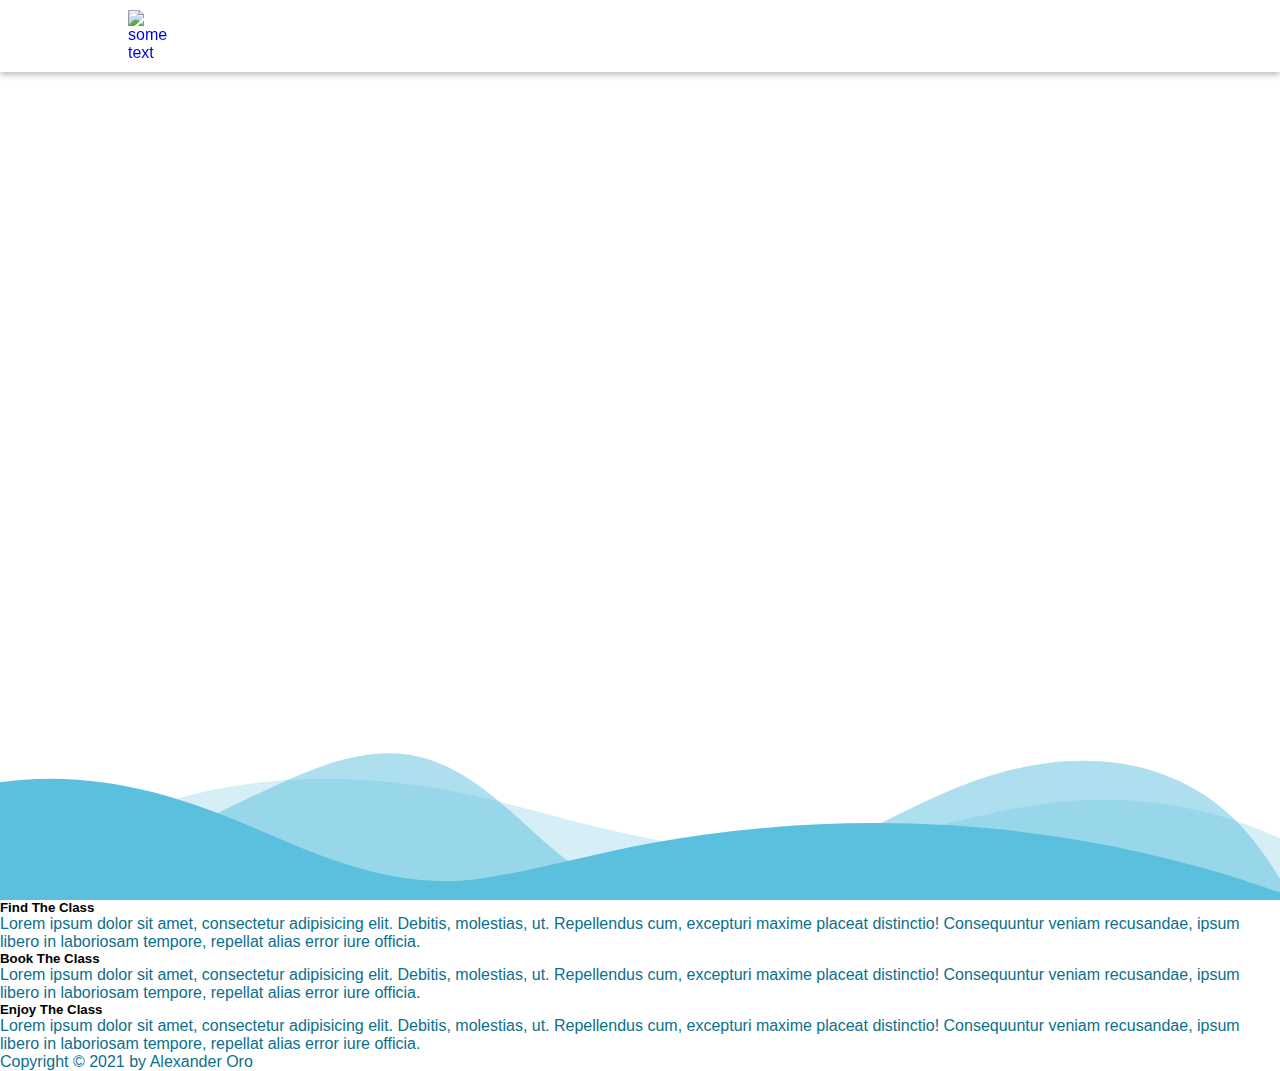
==== index.html @ 50b49fcf "🛳🛥 Checkpoint ./css/style.css:29751456/520 ./js/main.js:29751456/1037 ./index.html:29751456/69" ====
<!DOCTYPE html>
<html lang="en">
<head>
  <meta charset="UTF-8" />
  <meta
  name="viewport"
  content="width=device-width, initial-scale=1.0, maximum-scale=1.0, shrink-to-fit=no"
  />
  <link rel="icon" href="https://cdn.glitch.com/ced8bd0a-62c9-400c-b1f2-3ee2d408aaf1%2Flogo2.png?v=1619639445100" type="image/gif" sizes="16x16">
  <!-- =====BOX ICONS===== -->
  <link href='https://cdn.jsdelivr.net/npm/boxicons@2.0.5/css/boxicons.min.css' rel='stylesheet'>
  
  <script src="https://cdnjs.cloudflare.com/ajax/libs/typed.js/2.0.11/typed.min.js" ></script>
  
  <title>Discite</title>
  
  <!-- fontawesome icons -->
  <link
  rel="stylesheet"
  href="https://use.fontawesome.com/releases/v5.3.1/css/all.css"
  integrity="sha384-mzrmE5qonljUremFsqc01SB46JvROS7bZs3IO2EmfFsd15uHvIt+Y8vEf7N7fWAU"
  crossorigin="anonymous"
  />
  
  <!-- google fonts -->
  <link
  href="https://fonts.googleapis.com/css?family=Montserrat|Roboto&display=swap"
  rel="stylesheet"
  />
  
  <!-- animate on scroll *optional* -->
  <link href="https://unpkg.com/aos@2.3.1/dist/aos.css" rel="stylesheet" />
  
  <!-- bootstrap css -->
  <link
  rel="stylesheet"
  href="https://stackpath.bootstrapcdn.com/bootstrap/4.5.0/css/bootstrap.min.css"
  integrity="sha384-9aIt2nRpC12Uk9gS9baDl411NQApFmC26EwAOH8WgZl5MYYxFfc+NcPb1dKGj7Sk"
  crossorigin="anonymous"
  />
  
  <!-- external css -->
  <link rel="stylesheet" href="css/style.css" />
</head>
<body>
  
  <!--===== HEADER =====-->
  <header class="l-header">
    <nav class="navbar nav bd-grid">
      <div class="logo">
        <a href="#"><IMG SRC="https://cdn.glitch.com/ced8bd0a-62c9-400c-b1f2-3ee2d408aaf1%2Flogo2.png?v=1619639445100" ALT="some text" WIDTH=160 HEIGHT=120></a>
      </div>
      
      <div class="nav__toggle" id="nav-toggle">
        <i class='bx bx-menu'></i>
      </div>
      
      <div class="nav__menu" id="nav-menu">
        <div class="nav__close" id="nav-close">
          <i class='bx bx-x'></i>
        </div>
        
        <ul class="nav__list">
          <li class="nav__item nav-item active"><a href="./index.html" class="nav-link">Home</a></li>
          <li class="nav__item nav-item"><a href="./courses.html" class="nav-link">Courses</a></li>
          <li class="nav__item nav-item user-is-in fn hide"><a id = "profile" href="./profile.html" class="nav-link">Profile</a></li>
          <li id = "register" class="nav__item nav-item user-is-out"><a href="./register.html" class="nav-link">Register</a></li>
          <li id = "login" class="nav__item nav-item user-is-out">  <a href="./login.html" class="nav-link">Log In</a></li>
          <li class="nav__item nav-item user-is-in hide">  <a id = "log-out" href="#" class="nav-link">Log Out</a></li>
        </ul>
      </div>
    </nav>
  </header>

  <main class="l-main">
    <!--===== HOME =====-->
    <section class="home" id="home">
      <div class="home__container bd-grid">
        <div class="home__img">
          <img id= "img-1" src="https://cdn.glitch.com/ced8bd0a-62c9-400c-b1f2-3ee2d408aaf1%2Fimg1.png?v=1619639747641" alt="" data-speed="-2" class="move">
          <img id= "img-2" src="https://cdn.glitch.com/ced8bd0a-62c9-400c-b1f2-3ee2d408aaf1%2Fimg1.png?v=1619639747641" alt="" data-speed="2" class="move">
          <img id= "img-3" src="https://cdn.glitch.com/ced8bd0a-62c9-400c-b1f2-3ee2d408aaf1%2Fimg3.png?v=1619639446842" alt="" data-speed="2" class="move">
          <img id= "img-4" src="https://cdn.glitch.com/ced8bd0a-62c9-400c-b1f2-3ee2d408aaf1%2Fimg4.png?v=1619639447880" alt="" data-speed="-2" class="move">
          <img id= "img-5" src="https://cdn.glitch.com/ced8bd0a-62c9-400c-b1f2-3ee2d408aaf1%2Fimg5.png?v=1619639446354" alt="" data-speed="-2" class="move">
          <img id= "img-6" src="https://cdn.glitch.com/ced8bd0a-62c9-400c-b1f2-3ee2d408aaf1%2Fimg6.png?v=1619639448653" alt="" data-speed="2" class="move">
        </div>
        <div class="banner">
          <div class="blocks"></div>
        </div>
        <div class="home__data">
          <h1 class="home__title">Start Here!</h1>
          <p class="home__description">Learn to code now. <br><span class="typing"></span></p>
  
          <a href="./courses.html" class="home__button">Get Started</a>
        </div>
      </div>
    </section>
  </main>


  <!--  -->
  <div class="custom-shape-divider-bottom-1619631205">
    <svg data-name="Layer 1" xmlns="http://www.w3.org/2000/svg" viewBox="0 0 1200 120" preserveAspectRatio="none">
        <path d="M0,0V46.29c47.79,22.2,103.59,32.17,158,28,70.36-5.37,136.33-33.31,206.8-37.5C438.64,32.43,512.34,53.67,583,72.05c69.27,18,138.3,24.88,209.4,13.08,36.15-6,69.85-17.84,104.45-29.34C989.49,25,1113-14.29,1200,52.47V0Z" opacity=".25" class="shape-fill"></path>
        <path d="M0,0V15.81C13,36.92,27.64,56.86,47.69,72.05,99.41,111.27,165,111,224.58,91.58c31.15-10.15,60.09-26.07,89.67-39.8,40.92-19,84.73-46,130.83-49.67,36.26-2.85,70.9,9.42,98.6,31.56,31.77,25.39,62.32,62,103.63,73,40.44,10.79,81.35-6.69,119.13-24.28s75.16-39,116.92-43.05c59.73-5.85,113.28,22.88,168.9,38.84,30.2,8.66,59,6.17,87.09-7.5,22.43-10.89,48-26.93,60.65-49.24V0Z" opacity=".5" class="shape-fill"></path>
        <path d="M0,0V5.63C149.93,59,314.09,71.32,475.83,42.57c43-7.64,84.23-20.12,127.61-26.46,59-8.63,112.48,12.24,165.56,35.4C827.93,77.22,886,95.24,951.2,90c86.53-7,172.46-45.71,248.8-84.81V0Z" class="shape-fill"></path>
    </svg>
</div>



  <!--  -->
  <main class="container my-5">
    
    <div class="row">
      <div class="col-md-4 my-3">
        <div class="card">
          <div class="card-body">
            <h5 class="card-title">Find The Class</h5>
            <p class="card-text">
              Lorem ipsum dolor sit amet, consectetur adipisicing elit.
              Debitis, molestias, ut. Repellendus cum, excepturi maxime
              placeat distinctio! Consequuntur veniam recusandae, ipsum libero
              in laboriosam tempore, repellat alias error iure officia.
            </p>
          </div>
        </div>
      </div>
      <!-- end 4 cols	 -->
      
      <div class="col-md-4 my-3">
        <div class="card">
          <div class="card-body">
            <h5 class="card-title">Book The Class</h5>
            <p class="card-text">
              Lorem ipsum dolor sit amet, consectetur adipisicing elit.
              Debitis, molestias, ut. Repellendus cum, excepturi maxime
              placeat distinctio! Consequuntur veniam recusandae, ipsum libero
              in laboriosam tempore, repellat alias error iure officia.
            </p>
          </div>
        </div>
      </div>
      <!-- end 4 cols	 -->
      
      <div class="col-md-4 my-3">
        <div class="card">
          <div class="card-body">
            <h5 class="card-title">Enjoy The Class</h5>
            <p class="card-text">
              Lorem ipsum dolor sit amet, consectetur adipisicing elit.
              Debitis, molestias, ut. Repellendus cum, excepturi maxime
              placeat distinctio! Consequuntur veniam recusandae, ipsum libero
              in laboriosam tempore, repellat alias error iure officia.
            </p>
          </div>
        </div>
      </div>
      <!-- end 4 cols	 -->
    </div>
    <!-- end row -->
  </main>
  <!-- end cards -->
  
  <!-- footer -->
  <footer class="footer bg-info">
    <p class="p-3 mb-0 text-center text-white">
      Copyright &copy; 2021 by Alexander Oro
    </p>
  </footer>
  <!-- end footer -->
  
  <!-- jQuery first, then Popper.js, then Bootstrap JS -->
  <script
  src="https://code.jquery.com/jquery-3.5.1.slim.min.js"
  integrity="sha384-DfXdz2htPH0lsSSs5nCTpuj/zy4C+OGpamoFVy38MVBnE+IbbVYUew+OrCXaRkfj"
  crossorigin="anonymous"
  ></script>
  <script
  src="https://cdn.jsdelivr.net/npm/popper.js@1.16.0/dist/umd/popper.min.js"
  integrity="sha384-Q6E9RHvbIyZFJoft+2mJbHaEWldlvI9IOYy5n3zV9zzTtmI3UksdQRVvoxMfooAo"
  crossorigin="anonymous"
  ></script>
  <script
  src="https://stackpath.bootstrapcdn.com/bootstrap/4.5.0/js/bootstrap.min.js"
  integrity="sha384-OgVRvuATP1z7JjHLkuOU7Xw704+h835Lr+6QL9UvYjZE3Ipu6Tp75j7Bh/kR0JKI"
  crossorigin="anonymous"
  ></script>
  
  <!-- AOS -->
  <script src="https://unpkg.com/aos@2.3.1/dist/aos.js"></script>
  
  <!-- AOS initialization -->
  <script>
    AOS.init();
  </script>
  
  <!--===== GSAP =====-->
  <script src="https://cdnjs.cloudflare.com/ajax/libs/gsap/3.5.1/gsap.min.js"></script>
  
  <!--===== MAIN JS =====-->
  <script src="./js/main.js"></script>
  
  <!-- external global js -->
  <script src="./js/script.js"></script>
</body>
</html>
---- css/style.css ----
* {
  margin: 0;
  padding: 0;
  box-sizing: border-box;
  font-family: 'Ubuntu', sans-serif;
}

.hide{
  display: none;
}

/* font-family: 'EB Garamond', serif;
font-family: 'Nanum Gothic Coding', monospace;
font-family: 'Orelega One', cursive;
font-family: 'Original Surfer', cursive;
font-family: 'Roboto', sans-serif;
font-family: 'Ubuntu', sans-serif; */

/*===== GOOGLE FONTS =====*/
@import url("https://fonts.googleapis.com/css2?family=Poppins:wght@400;500;600&display=swap");
@import url('https://fonts.googleapis.com/css?family=Poppins:400,500,600,700,800,900&display=swap');
@import url('https://fonts.googleapis.com/css2?family=EB+Garamond:wght@400;500;700&family=Nanum+Gothic+Coding:wght@400;700&family=Orelega+One&family=Original+Surfer&family=Roboto:wght@400;500;700;900&family=Ubuntu:wght@400;500;700&display=swap');





/*===== VARIABLES CSS =====*/
:root{
  --header-height: 3rem;
  
  /*===== Colors =====*/
  --first-color-light: #a9d7e6;
  --first-color: #5bc0de;
  --first-color-dark: #3da3c2;
  --first-color-darken: #2786a3;
  --white-color: #ffffff;
  
  /*===== Font and typography =====*/
  --body-font: 'Poppins', sans-serif;
  --big-font-size: 2.5rem;
  --normal-font-size: .938rem;
  
  /*===== z index =====*/
  --z-fixed: 100;
}

@media screen and (min-width: 768px){
  :root{
    --big-font-size: 5rem;
    --normal-font-size: 1rem;
  }
}

/*===== BASE =====*/
*,::before,::after{
  box-sizing: border-box;
}

body{
  margin: var(--header-height) 0 0 0;
  padding: 0;
  font-family: var(--body-font);
  font-size: var(--normal-font-size);
  font-weight: 500;
}

.nav__list #register a{
  color: #fff;
  background: linear-gradient(to bottom, var(--first-color), var(--first-color-darken));
  padding: 10px 40px 10px 40px;
  border-radius: 30px;
  box-shadow: 0 3px 6px 0 rgba(0,0,0,0.16);
}

.nav__list #login a{
  color: var(--first-color-dark);
}

.nav__list .active a{
  color: var(--first-color);
}

.nav__list a{
  color: rgb(53, 62, 70);
  font-weight: 400;
}

.nav__list .active:hover, .nav__list a:hover{
  color: var(--first-color-dark);
}


.home__data h1{
  position: relative;
  left: -8px;
  font-weight: 600;
}

/* register & login CSS */

#reg_div,
#login_div,
#prof_div{
  margin: 0;
  padding: 42px 0;
}

#prof_main{
  padding: 20px 15px;
}


#reg_main,
#login_main,
#prof_main{
  box-shadow: 0 3px 6px 0 rgba(0,0,.5,0.25);
}



#reg_button{
}

h1,p,ul{
  margin: 0;
  color: #0c6f8d;
}
/*  */
.custom-shape-divider-bottom-1619631205 {
  position: absolute;
  bottom: 0;
  left: 0;
  width: 100%;
  overflow: hidden;
  line-height: 0;
  transform: rotate(180deg);
}

.custom-shape-divider-bottom-1619631205 svg {
  position: relative;
  display: block;
  width: calc(124% + 1.3px);
  height: 160px;
}

.custom-shape-divider-bottom-1619631205 .shape-fill {
  fill: #5BC0DE;
}


/*  */

/*  */
ul{
  padding: 0;
  list-style: none;
}

a{
  text-decoration: none;
}

img{
  max-width: 50%;
  height: auto;
}

/*===== LAYOUT =====*/
.bd-grid{
  max-width: 1024px;
  display: grid;
  grid-template-columns: 100%;
  column-gap: 2rem;
  width: calc(100% - 2rem);
  margin-left: 1rem;
  margin-right: 1rem;
}

.l-header{
  width: 100%;
  position: fixed;
  top: 0;
  left: 0;
  z-index: var(--z-fixed);
  background-color: white;
  box-shadow: 0 3px 6px 0 rgba(0,0,0,0.25);
}

/*===== NAV =====*/
.nav{
  height: var(--header-height);
  display: flex;
  justify-content: space-between;
  align-items: center;
}

@media screen and (max-width: 768px){
  .nav__menu{
    position: fixed;
    top: 0;
    right: -100%;
    width: 70%;
    height: 100%;
    padding: 3.5rem 1.5rem 0;
    background: rgba(255,255,255,.3);
    backdrop-filter: blur(10px);
    transition: .5s;
  }
}

.nav__close{
  position: absolute;
  top: .75rem;
  right: 1rem;
  font-size: 1.5rem;
  cursor: pointer;
}

.nav__item{
  margin-bottom: 2rem;
}

.nav__close, .nav__link, .nav__logo, .nav__toggle{
  color: var(--white-color);
  font-weight: 600;
  font-size: 1.5rem;
}

.nav__link:hover{
  color: var(--first-color-dark);
}

.nav__toggle{
  font-size: 1.5rem;
  cursor: pointer;
}


/* == Text Animation==  */


span {
  color: var(--first-color-darken);
}


/*=== Show menu ===*/
.show{
  right: 0;
}

/*===== HOME =====*/
.home{
  overflow: hidden;
}

.home__container{
  height: calc(100vh - var(--header-height));
  grid-template-rows: repeat(2, max-content);
  row-gap: 1.5rem;
}

.home__img{
  position: relative;
  padding-top: 1.5rem;
  justify-self: center;
  width: 302px;
  height: 233px;
  
}

.home__img #img-1{
  position: absolute;
  top: 10%;
  left: 50%;
}
.home__img #img-2{
  position: absolute;
  top: -25%;
  left: 7%;
}
.home__img #img-3{
  position: absolute;
  top: 10%;
  left: -3%;
}
.home__img #img-4{
  position: absolute;
  top: -25%;
  left: 38%;
}
.home__img #img-5{
  position: absolute;
  top: 38%;
  left: 28%;
}
.home__img #img-6{
  position: absolute;
  top: 10%;
  left: 25%;
}



.home__data{
  color: var(--white-color);
}

.home__title{
  font-size: var(--big-font-size);
  line-height: 1.3;
  margin-bottom: 1rem;
}

.home__description{
  margin-bottom: 2.5rem;
}

.home__button{
  display: inline-block;
  padding: 10px 30px;
  text-transform: uppercase;
  font-weight: 500;
  letter-spacing: 3px;
  color: #5a84a2;
  font-size: 18px;
  border-radius: 40px;
  box-shadow: -2px -2px 8px rgba(255,255,255,1),
              -2px -2px 12px rgba(255,255,255,0.5),
             inset 2px 2px 4px rgba(255,255,255,0.1),
              2px 2px 8px rgba(0,0,0,0.15);
}

.home__button:hover{
  text-decoration: none;
  box-shadow: inset -2px -2px 8px rgba(255,255,255,1),
              inset -2px -2px 12px rgba(255,255,255,0.5),
             inset 2px 2px 4px rgba(255,255,255,0.1),
             inset 2px 2px 8px rgba(0,0,0,0.15);
}

/* ===== MEDIA QUERIES =====*/
@media screen and (min-width: 768px){
  body{
    margin: 0;
  }
  
  .nav{
    height: calc(var(--header-height) + 1.5rem);
    
  }
  
  .nav__toggle, .nav__close{
    display: none;
  }
  
  .nav__list{
    display: flex;
  }
  
  .nav__item a{
    font-weight: 600;
  }
  
  .nav__item{
    margin-left: 3rem;
    margin-bottom: 0;
  }
  
  .home__container{
    height: 100vh;
    grid-template-columns: repeat(2, max-content);
    grid-template-rows:  1fr;
    row-gap: 0;
    align-items: center;
    justify-content: center;
  }
  
  .home__img{
    order: 1;
    width: 375px;
    height: 289px;
  }
  
  .home__img img{
    width: 375px;
  }
}

@media screen and (min-width: 1024px){
  .bd-grid{
    margin-left: auto;
    margin-right: auto;
  }
  
  .home__container{
    justify-content: initial;
    column-gap: 4.5rem;
  }
  
  .home__img{
    width: 604px;
    height: 466px;
  }
  
  .home__img img{
    width: 604px;
  }
}
section {
  position: relative;
  width: 100%;
  height: 100vh;
  transform-style: preserve-3d;
  perspective: 500px;
  
}


.home__container:before {
  content: '';
  position: absolute;
  top: 0;
  left: 50;
  width: 100%;
  height: 100vh;
  background: url(https://cdn.glitch.com/ced8bd0a-62c9-400c-b1f2-3ee2d408aaf1%2Fsplash.jpg?v=1619681351262);
  background-size: 1100px;
  background-position: center;
  mix-blend-mode: screen;
  background-repeat: no-repeat;
  opacity: 90%;
}

section h2 {
  position: relative;
  width: 100%;
  height: 100vh;
  text-align: center;
  line-height: 100vh;
  font-size: 10vw;
  color: #fff;
  font-weight: 700;
}

.banner {
  position: absolute;
  top: 0;
  left: 0;
  width: 100vw;
  height: 100vh;
  overflow: hidden;
  display: flex;
  flex-wrap: wrap;
}

.banner .blocks {
  position: relative;
  display: block;
  width: 5vw;
  height: 5vh;
  background: #fff;
  animation: animate 3s ease-in-out forwards;
  animation-delay: .1s;
}



@keyframes animate {
  0% {
    transform: translateZ(2000px);
    background: url(https://cdn.glitch.com/ced8bd0a-62c9-400c-b1f2-3ee2d408aaf1%2Fbg.jpg?v=1619639460891);
    background-position: center;
    background-attachment: fixed;
    background-size: cover;
    box-shadow: 0 5px 15px rgba(0,0,0,0.5);
  }
  100%{
    transform: translateZ(0px);
    background: url(https://cdn.glitch.com/ced8bd0a-62c9-400c-b1f2-3ee2d408aaf1%2Fbg.jpg?v=1619639460891);
    background-position: center;
    background-attachment: fixed;
    background-size: cover;
    border: 1px solid rgba(0,0,0,.1);
    box-shadow: 0 5px 15px rgba(0,0,0,0.5);
  }
}

section.active .banner .blocks {
  
  animation: animateTwo 2s ease-in-out forwards;
  background: url(https://cdn.glitch.com/ced8bd0a-62c9-400c-b1f2-3ee2d408aaf1%2Fbg.jpg?v=1619639460891);
  background-position: center;
  background-attachment: fixed;
  background-size: cover;
  border: 1px solid rgba(0,0,0,.1);
}


@keyframes animateTwo {
  0% {
    transform: translateZ(0px);
    background: url(https://cdn.glitch.com/ced8bd0a-62c9-400c-b1f2-3ee2d408aaf1%2Fbg.jpg?v=1619639460891);
    background-position: center;
    background-attachment: fixed;
    background-size: cover;
    box-shadow: 0 5px 15px rgba(0,0,0,0.5);
  }
  100%{
    transform: translateZ(2000px);
    background: url(https://cdn.glitch.com/ced8bd0a-62c9-400c-b1f2-3ee2d408aaf1%2Fbg.jpg?v=1619639460891);
    background-position: center;
    background-attachment: fixed;
    background-size: cover;
    border: 1px solid rgba(0,0,0,.1);
    box-shadow: 0 5px 15px rgba(0,0,0,0);
  }
}
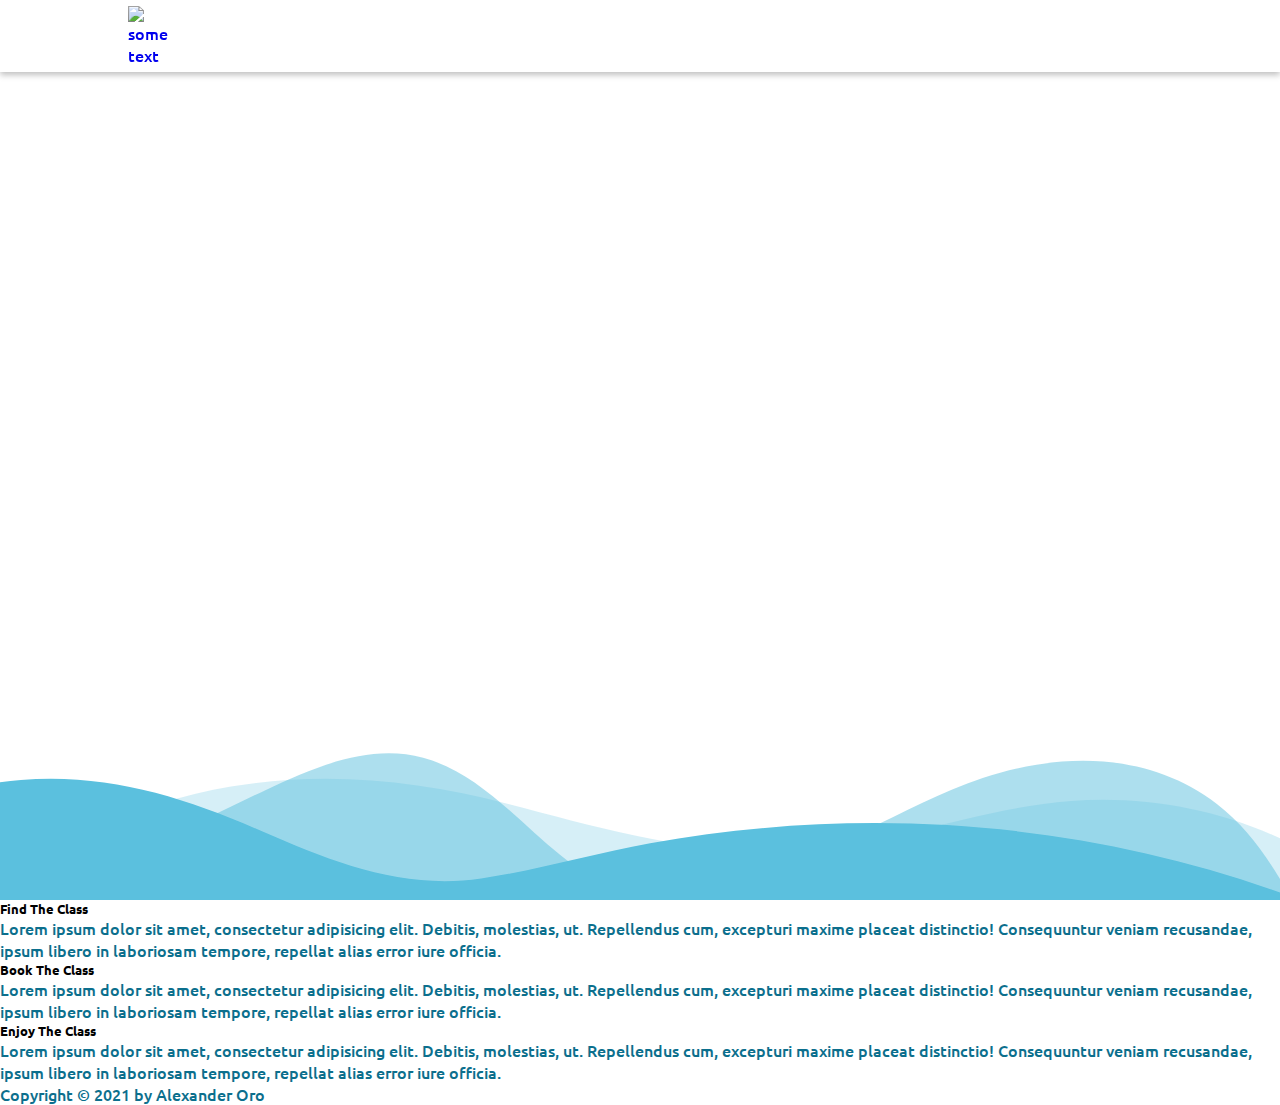
==== commit 523faea9: "🌇🐥 Checkpoint ./index.html:29751456/68 ./css/style.css:29751456/998" ====
--- a/index.html
+++ b/index.html
@@ -12,7 +12,7 @@
   
   <script src="https://cdnjs.cloudflare.com/ajax/libs/typed.js/2.0.11/typed.min.js" ></script>
   
-  <title>Discite</title>
+  <title>Discite Coding School</title>
   
   <!-- fontawesome icons -->
   <link
--- a/css/style.css
+++ b/css/style.css
@@ -1,3 +1,9 @@
+/*===== GOOGLE FONTS =====*/
+@import url("https://fonts.googleapis.com/css2?family=Poppins:wght@400;500;600&display=swap");
+@import url('https://fonts.googleapis.com/css?family=Poppins:400,500,600,700,800,900&display=swap');
+@import url('https://fonts.googleapis.com/css2?family=EB+Garamond:wght@400;500;700&family=Nanum+Gothic+Coding:wght@400;700&family=Orelega+One&family=Original+Surfer&family=Roboto:wght@400;500;700;900&family=Ubuntu:wght@400;500;700&display=swap');
+
+
 * {
   margin: 0;
   padding: 0;
@@ -16,13 +22,10 @@
 font-family: 'Roboto', sans-serif;
 font-family: 'Ubuntu', sans-serif; */
 
-/*===== GOOGLE FONTS =====*/
-@import url("https://fonts.googleapis.com/css2?family=Poppins:wght@400;500;600&display=swap");
-@import url('https://fonts.googleapis.com/css?family=Poppins:400,500,600,700,800,900&display=swap');
-@import url('https://fonts.googleapis.com/css2?family=EB+Garamond:wght@400;500;700&family=Nanum+Gothic+Coding:wght@400;700&family=Orelega+One&family=Original+Surfer&family=Roboto:wght@400;500;700;900&family=Ubuntu:wght@400;500;700&display=swap');
-
-
-
+/*  Code Along */
+
+
+/* CA ends here */
 
 
 /*===== VARIABLES CSS =====*/
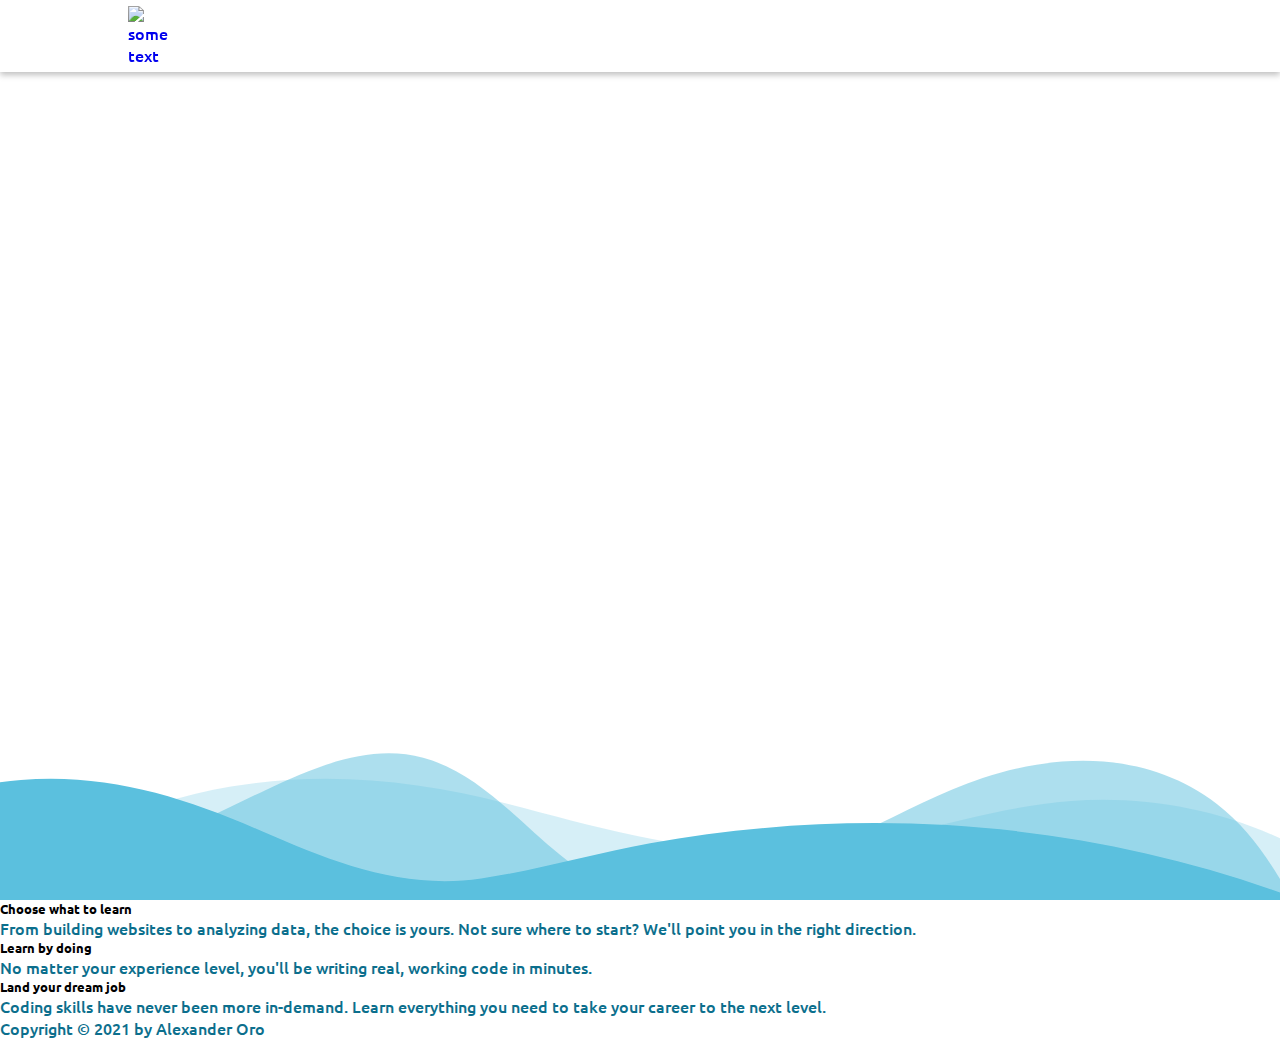
==== commit 2a7cba42: "🛫🎭 Checkpoint ./css/style.css:29751456/237 ./index.html:29751456/2157 ./courses.html:29751456/13" ====
--- a/index.html
+++ b/index.html
@@ -6,11 +6,13 @@
   name="viewport"
   content="width=device-width, initial-scale=1.0, maximum-scale=1.0, shrink-to-fit=no"
   />
-  <link rel="icon" href="https://cdn.glitch.com/ced8bd0a-62c9-400c-b1f2-3ee2d408aaf1%2Flogo2.png?v=1619639445100" type="image/gif" sizes="16x16">
+ 
   <!-- =====BOX ICONS===== -->
   <link href='https://cdn.jsdelivr.net/npm/boxicons@2.0.5/css/boxicons.min.css' rel='stylesheet'>
   
   <script src="https://cdnjs.cloudflare.com/ajax/libs/typed.js/2.0.11/typed.min.js" ></script>
+  
+   <link rel="icon" href="https://cdn.glitch.com/ced8bd0a-62c9-400c-b1f2-3ee2d408aaf1%2Flogo2.png?v=1619639445100" type="image/gif" sizes="16x16">
   
   <title>Discite Coding School</title>
   
@@ -116,12 +118,10 @@
       <div class="col-md-4 my-3">
         <div class="card">
           <div class="card-body">
-            <h5 class="card-title">Find The Class</h5>
+            <h5 class="card-title">Choose what to learn</h5>
             <p class="card-text">
-              Lorem ipsum dolor sit amet, consectetur adipisicing elit.
-              Debitis, molestias, ut. Repellendus cum, excepturi maxime
-              placeat distinctio! Consequuntur veniam recusandae, ipsum libero
-              in laboriosam tempore, repellat alias error iure officia.
+             From building websites to analyzing data, the choice is yours.
+            Not sure where to start? We'll point you in the right direction.
             </p>
           </div>
         </div>
@@ -131,12 +131,9 @@
       <div class="col-md-4 my-3">
         <div class="card">
           <div class="card-body">
-            <h5 class="card-title">Book The Class</h5>
+            <h5 class="card-title">Learn by doing</h5>
             <p class="card-text">
-              Lorem ipsum dolor sit amet, consectetur adipisicing elit.
-              Debitis, molestias, ut. Repellendus cum, excepturi maxime
-              placeat distinctio! Consequuntur veniam recusandae, ipsum libero
-              in laboriosam tempore, repellat alias error iure officia.
+              No matter your experience level, you'll be writing real, working code in minutes.
             </p>
           </div>
         </div>
@@ -146,12 +143,9 @@
       <div class="col-md-4 my-3">
         <div class="card">
           <div class="card-body">
-            <h5 class="card-title">Enjoy The Class</h5>
+            <h5 class="card-title">Land your dream job</h5>
             <p class="card-text">
-              Lorem ipsum dolor sit amet, consectetur adipisicing elit.
-              Debitis, molestias, ut. Repellendus cum, excepturi maxime
-              placeat distinctio! Consequuntur veniam recusandae, ipsum libero
-              in laboriosam tempore, repellat alias error iure officia.
+              Coding skills have never been more in-demand. Learn everything you need to take your career to the next level.
             </p>
           </div>
         </div>
--- a/css/style.css
+++ b/css/style.css
@@ -22,12 +22,41 @@
 font-family: 'Roboto', sans-serif;
 font-family: 'Ubuntu', sans-serif; */
 
+
+#hero-image {
+  content: " ";
+  display: block;
+  position: relative;
+  padding: 15% 0;
+  left: 0;
+  top: 0;
+  width: 100%;
+  height: 100%;
+  opacity: .9;
+  background-image: url("https://cdn.glitch.com/ced8bd0a-62c9-400c-b1f2-3ee2d408aaf1%2Fpexels-olia-danilevich-4974915.jpg?v=1619695655459");
+  background-size: cover;
+  background-repeat: no-repeat;
+}
+
+
+#hero-image *{
+  filter: contrast(200%);
+  color: #fff;
+}
+
+
 /*  Code Along */
-
+.btn, 
+.card,
+.nav-bar-toggler,
+.jumbotron{
+  border-radius: 0;
+}
 
 /* CA ends here */
 
 
+/*  */
 /*===== VARIABLES CSS =====*/
 :root{
   --header-height: 3rem;
@@ -40,7 +69,7 @@
   --white-color: #ffffff;
   
   /*===== Font and typography =====*/
-  --body-font: 'Poppins', sans-serif;
+  --body-font: 'Ubuntu', sans-serif;
   --big-font-size: 2.5rem;
   --normal-font-size: .938rem;
   
@@ -87,6 +116,7 @@
 .nav__list a{
   color: rgb(53, 62, 70);
   font-weight: 400;
+  text-transform: uppercase;
 }
 
 .nav__list .active:hover, .nav__list a:hover{
@@ -104,19 +134,22 @@
 
 #reg_div,
 #login_div,
-#prof_div{
+#prof_div,
+#course_div{
   margin: 0;
   padding: 42px 0;
 }
 
-#prof_main{
+#prof_main,
+#course_main{
   padding: 20px 15px;
 }
 
 
 #reg_main,
 #login_main,
-#prof_main{
+#prof_main,
+#course_main{
   box-shadow: 0 3px 6px 0 rgba(0,0,.5,0.25);
 }
 
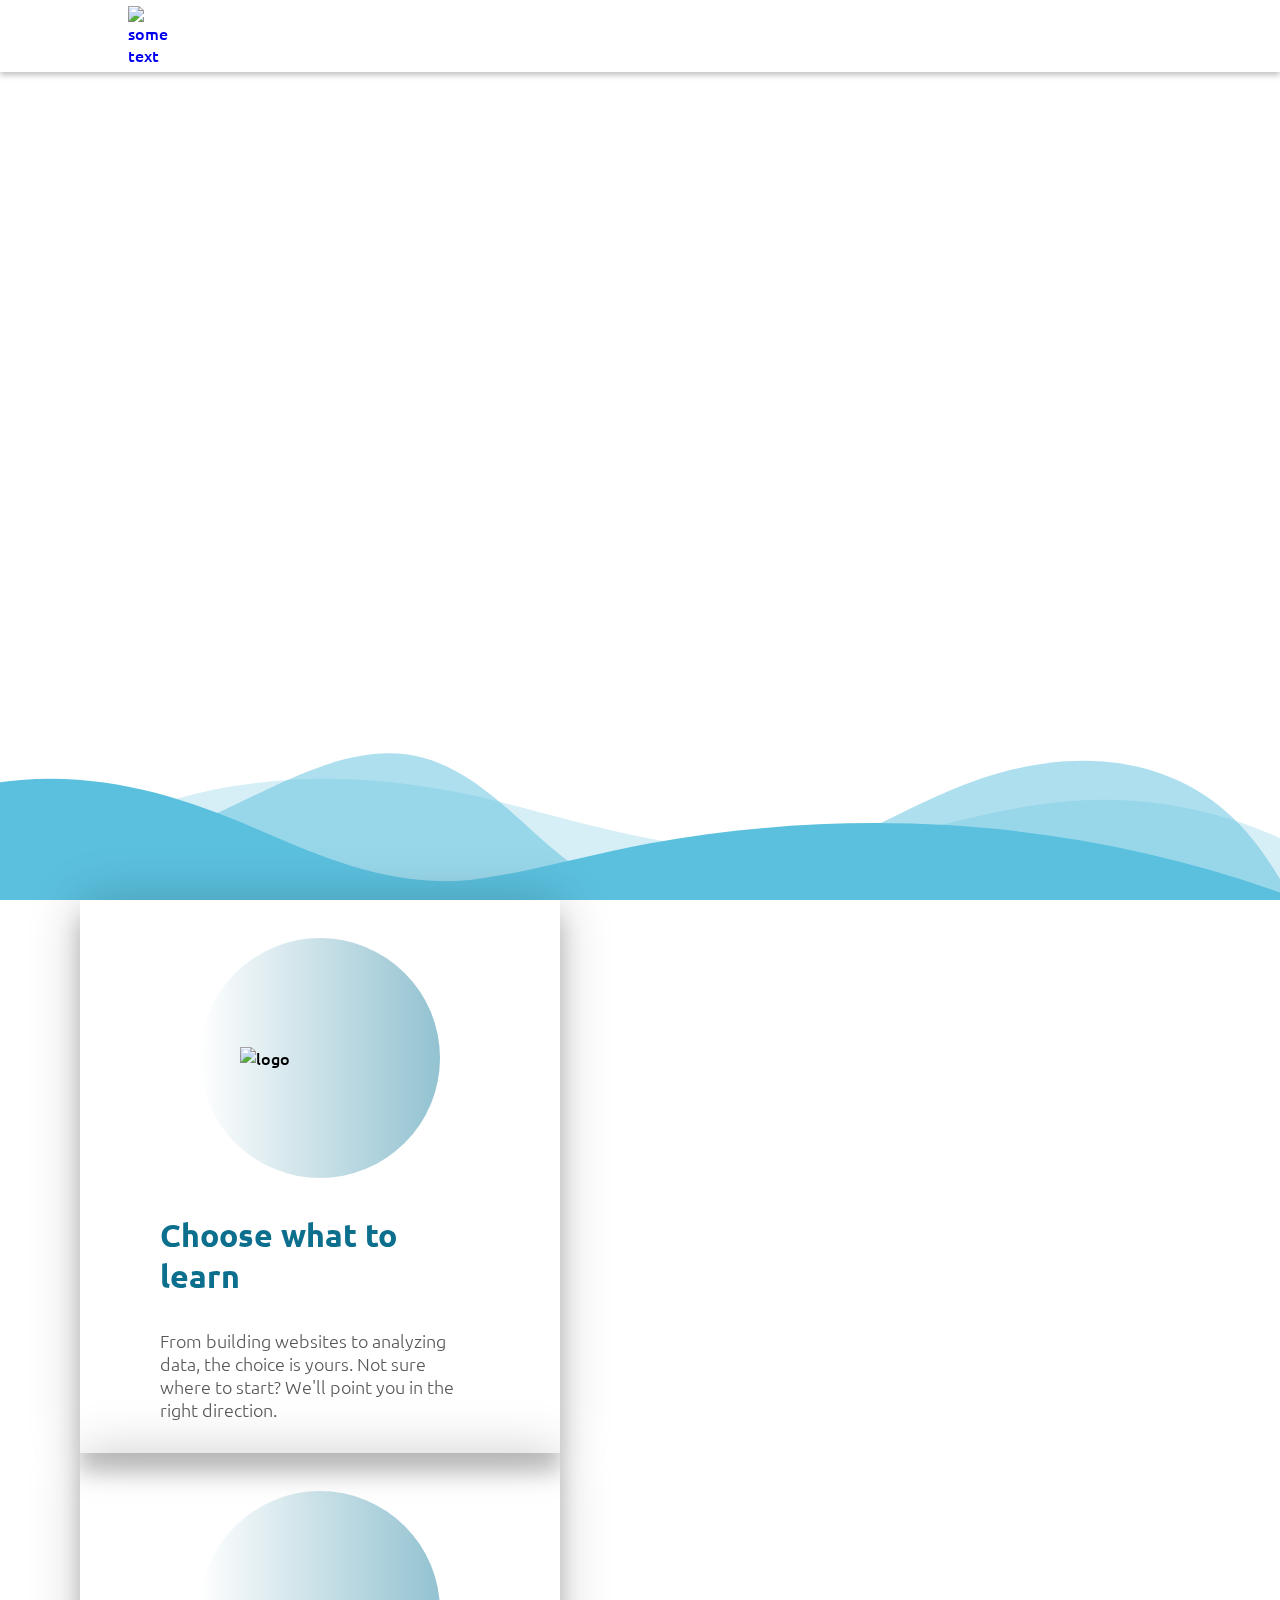
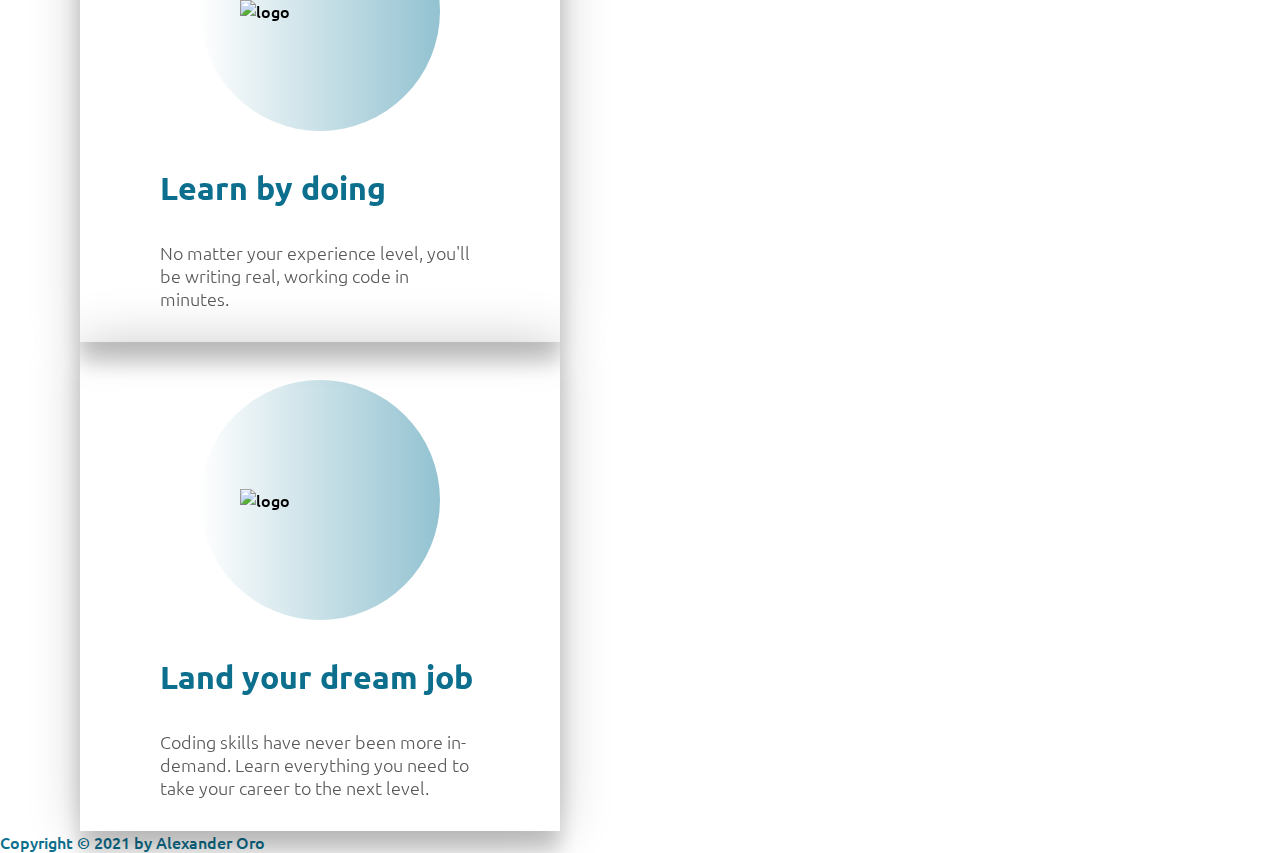
==== commit 9d839329: "😺🏐 Checkpoint ./.glitch-assets:29751456/437 ./sample.html:29751456/272 ./css/app.css:29751456/15 ./j" ====
--- a/index.html
+++ b/index.html
@@ -1,201 +1,299 @@
 <!DOCTYPE html>
 <html lang="en">
-<head>
-  <meta charset="UTF-8" />
-  <meta
-  name="viewport"
-  content="width=device-width, initial-scale=1.0, maximum-scale=1.0, shrink-to-fit=no"
-  />
- 
-  <!-- =====BOX ICONS===== -->
-  <link href='https://cdn.jsdelivr.net/npm/boxicons@2.0.5/css/boxicons.min.css' rel='stylesheet'>
-  
-  <script src="https://cdnjs.cloudflare.com/ajax/libs/typed.js/2.0.11/typed.min.js" ></script>
-  
-   <link rel="icon" href="https://cdn.glitch.com/ced8bd0a-62c9-400c-b1f2-3ee2d408aaf1%2Flogo2.png?v=1619639445100" type="image/gif" sizes="16x16">
-  
-  <title>Discite Coding School</title>
-  
-  <!-- fontawesome icons -->
-  <link
-  rel="stylesheet"
-  href="https://use.fontawesome.com/releases/v5.3.1/css/all.css"
-  integrity="sha384-mzrmE5qonljUremFsqc01SB46JvROS7bZs3IO2EmfFsd15uHvIt+Y8vEf7N7fWAU"
-  crossorigin="anonymous"
-  />
-  
-  <!-- google fonts -->
-  <link
-  href="https://fonts.googleapis.com/css?family=Montserrat|Roboto&display=swap"
-  rel="stylesheet"
-  />
-  
-  <!-- animate on scroll *optional* -->
-  <link href="https://unpkg.com/aos@2.3.1/dist/aos.css" rel="stylesheet" />
-  
-  <!-- bootstrap css -->
-  <link
-  rel="stylesheet"
-  href="https://stackpath.bootstrapcdn.com/bootstrap/4.5.0/css/bootstrap.min.css"
-  integrity="sha384-9aIt2nRpC12Uk9gS9baDl411NQApFmC26EwAOH8WgZl5MYYxFfc+NcPb1dKGj7Sk"
-  crossorigin="anonymous"
-  />
-  
-  <!-- external css -->
-  <link rel="stylesheet" href="css/style.css" />
-</head>
-<body>
-  
-  <!--===== HEADER =====-->
-  <header class="l-header">
-    <nav class="navbar nav bd-grid">
-      <div class="logo">
-        <a href="#"><IMG SRC="https://cdn.glitch.com/ced8bd0a-62c9-400c-b1f2-3ee2d408aaf1%2Flogo2.png?v=1619639445100" ALT="some text" WIDTH=160 HEIGHT=120></a>
+  <head>
+    <meta charset="UTF-8" />
+    <meta
+      name="viewport"
+      content="width=device-width, initial-scale=1.0, maximum-scale=1.0, shrink-to-fit=no"
+    />
+
+    <!-- =====BOX ICONS===== -->
+    <link
+      href="https://cdn.jsdelivr.net/npm/boxicons@2.0.5/css/boxicons.min.css"
+      rel="stylesheet"
+    />
+
+    <script src="https://cdnjs.cloudflare.com/ajax/libs/typed.js/2.0.11/typed.min.js"></script>
+
+    <link
+      rel="icon"
+      href="https://cdn.glitch.com/ced8bd0a-62c9-400c-b1f2-3ee2d408aaf1%2Flogo2.png?v=1619639445100"
+      type="image/gif"
+      sizes="16x16"
+    />
+
+    <title>Discite Coding School</title>
+
+    <!-- fontawesome icons -->
+    <link
+      rel="stylesheet"
+      href="https://use.fontawesome.com/releases/v5.3.1/css/all.css"
+      integrity="sha384-mzrmE5qonljUremFsqc01SB46JvROS7bZs3IO2EmfFsd15uHvIt+Y8vEf7N7fWAU"
+      crossorigin="anonymous"
+    />
+
+    <!-- google fonts -->
+    <link
+      href="https://fonts.googleapis.com/css?family=Montserrat|Roboto&display=swap"
+      rel="stylesheet"
+    />
+
+    <!-- animate on scroll *optional* -->
+    <link href="https://unpkg.com/aos@2.3.1/dist/aos.css" rel="stylesheet" />
+
+    <!-- bootstrap css -->
+    <link
+      rel="stylesheet"
+      href="https://stackpath.bootstrapcdn.com/bootstrap/4.5.0/css/bootstrap.min.css"
+      integrity="sha384-9aIt2nRpC12Uk9gS9baDl411NQApFmC26EwAOH8WgZl5MYYxFfc+NcPb1dKGj7Sk"
+      crossorigin="anonymous"
+    />
+
+    <!-- external css -->
+    <link rel="stylesheet" href="css/style.css" />
+  </head>
+  <body>
+    <!--===== HEADER =====-->
+    <header class="l-header">
+      <nav class="navbar nav bd-grid">
+        <div class="logo">
+          <a href="#"
+            ><img
+              src="https://cdn.glitch.com/ced8bd0a-62c9-400c-b1f2-3ee2d408aaf1%2Flogo2.png?v=1619639445100"
+              alt="some text"
+              width="160"
+              height="120"
+          /></a>
+        </div>
+
+        <div class="nav__toggle" id="nav-toggle">
+          <i class="bx bx-menu"></i>
+        </div>
+
+        <div class="nav__menu" id="nav-menu">
+          <div class="nav__close" id="nav-close">
+            <i class="bx bx-x"></i>
+          </div>
+
+          <ul class="nav__list">
+            <li class="nav__item nav-item active">
+              <a href="./index.html" class="nav-link">Home</a>
+            </li>
+            <li class="nav__item nav-item">
+              <a href="./courses.html" class="nav-link">Courses</a>
+            </li>
+            <li class="nav__item nav-item user-is-in fn hide">
+              <a id="profile" href="./profile.html" class="nav-link">Profile</a>
+            </li>
+            <li id="register" class="nav__item nav-item user-is-out">
+              <a href="./register.html" class="nav-link">Register</a>
+            </li>
+            <li id="login" class="nav__item nav-item user-is-out">
+              <a href="./login.html" class="nav-link">Log In</a>
+            </li>
+            <li class="nav__item nav-item user-is-in hide">
+              <a id="log-out" href="#" class="nav-link">Log Out</a>
+            </li>
+          </ul>
+        </div>
+      </nav>
+    </header>
+
+    <main class="l-main">
+      <!--===== HOME =====-->
+      <section class="home" id="home">
+        <div class="home__container bd-grid">
+          <div class="home__img">
+            <img
+              id="img-1"
+              src="https://cdn.glitch.com/ced8bd0a-62c9-400c-b1f2-3ee2d408aaf1%2Fimg1.png?v=1619639747641"
+              alt=""
+              data-speed="-2"
+              class="move"
+            />
+            <img
+              id="img-2"
+              src="https://cdn.glitch.com/ced8bd0a-62c9-400c-b1f2-3ee2d408aaf1%2Fimg1.png?v=1619639747641"
+              alt=""
+              data-speed="2"
+              class="move"
+            />
+            <img
+              id="img-3"
+              src="https://cdn.glitch.com/ced8bd0a-62c9-400c-b1f2-3ee2d408aaf1%2Fimg3.png?v=1619639446842"
+              alt=""
+              data-speed="2"
+              class="move"
+            />
+            <img
+              id="img-4"
+              src="https://cdn.glitch.com/ced8bd0a-62c9-400c-b1f2-3ee2d408aaf1%2Fimg4.png?v=1619639447880"
+              alt=""
+              data-speed="-2"
+              class="move"
+            />
+            <img
+              id="img-5"
+              src="https://cdn.glitch.com/ced8bd0a-62c9-400c-b1f2-3ee2d408aaf1%2Fimg5.png?v=1619639446354"
+              alt=""
+              data-speed="-2"
+              class="move"
+            />
+            <img
+              id="img-6"
+              src="https://cdn.glitch.com/ced8bd0a-62c9-400c-b1f2-3ee2d408aaf1%2Fimg6.png?v=1619639448653"
+              alt=""
+              data-speed="2"
+              class="move"
+            />
+          </div>
+          <div class="banner">
+            <div class="blocks"></div>
+          </div>
+          <div class="home__data">
+            <h1 class="home__title">Start Here!</h1>
+            <p class="home__description">
+              Learn to code now. <br /><span class="typing"></span>
+            </p>
+
+            <a href="./courses.html" class="home__button">Get Started</a>
+          </div>
+        </div>
+      </section>
+    </main>
+
+    <!--  -->
+    <div class="custom-shape-divider-bottom-1619631205">
+      <svg
+        data-name="Layer 1"
+        xmlns="http://www.w3.org/2000/svg"
+        viewBox="0 0 1200 120"
+        preserveAspectRatio="none"
+      >
+        <path
+          d="M0,0V46.29c47.79,22.2,103.59,32.17,158,28,70.36-5.37,136.33-33.31,206.8-37.5C438.64,32.43,512.34,53.67,583,72.05c69.27,18,138.3,24.88,209.4,13.08,36.15-6,69.85-17.84,104.45-29.34C989.49,25,1113-14.29,1200,52.47V0Z"
+          opacity=".25"
+          class="shape-fill"
+        ></path>
+        <path
+          d="M0,0V15.81C13,36.92,27.64,56.86,47.69,72.05,99.41,111.27,165,111,224.58,91.58c31.15-10.15,60.09-26.07,89.67-39.8,40.92-19,84.73-46,130.83-49.67,36.26-2.85,70.9,9.42,98.6,31.56,31.77,25.39,62.32,62,103.63,73,40.44,10.79,81.35-6.69,119.13-24.28s75.16-39,116.92-43.05c59.73-5.85,113.28,22.88,168.9,38.84,30.2,8.66,59,6.17,87.09-7.5,22.43-10.89,48-26.93,60.65-49.24V0Z"
+          opacity=".5"
+          class="shape-fill"
+        ></path>
+        <path
+          d="M0,0V5.63C149.93,59,314.09,71.32,475.83,42.57c43-7.64,84.23-20.12,127.61-26.46,59-8.63,112.48,12.24,165.56,35.4C827.93,77.22,886,95.24,951.2,90c86.53-7,172.46-45.71,248.8-84.81V0Z"
+          class="shape-fill"
+        ></path>
+      </svg>
+    </div>
+
+    <!--  -->
+    <main class="main-con ">
+      <div id="GP-div" class="my-5">
+        <div id="Parent-div" class="row">
+          <div class="con-t col-md-4 my-3">
+            <div class="card card my-3">
+              <div class="c-content">
+                <div class="circle my-1"></div>
+                <img
+                  src="https://cdn.glitch.com/ced8bd0a-62c9-400c-b1f2-3ee2d408aaf1%2Fcreate-web-applications-in-asp-dot-net-and-java-script-mvc.png?v=1619863102632"
+                  alt="logo"
+                />
+              </div>
+              <div class="info">
+                <h1 class="title">Choose what to learn</h1>
+                <h3>
+                  From building websites to analyzing data, the choice is yours.
+                  Not sure where to start? We'll point you in the right
+                  direction.
+                </h3>
+              </div>
+            </div>
+          </div>
+
+          <div class="con-t  col-md-4 my-3">
+            <div class="card my-3">
+              <div class="c-content">
+                <div class="circle"></div>
+                <img
+                  src="https://cdn.glitch.com/ced8bd0a-62c9-400c-b1f2-3ee2d408aaf1%2FImagine-1-brain.png?v=1619863006037"
+                  alt="logo"
+                />
+              </div>
+              <div class="info">
+                <h1 class="title">Learn by doing</h1>
+                <h3>
+                  No matter your experience level, you'll be writing real,
+                  working code in minutes.
+                </h3>
+              </div>
+            </div>
+          </div>
+
+          <div class="con-t  col-md-4 my-3">
+            <div class="card">
+              <div class="c-content">
+                <div class="circle"></div>
+                <img
+                  src="https://cdn.glitch.com/ced8bd0a-62c9-400c-b1f2-3ee2d408aaf1%2Foutput-onlinepngtools%20(14).png?v=1619863446175"
+                  alt="logo"
+                />
+              </div>
+              <div class="info">
+                <h1 class="title">Land your dream job</h1>
+                <h3>
+                  Coding skills have never been more in-demand. Learn everything
+                  you need to take your career to the next level.
+                </h3>
+              </div>
+            </div>
+          </div>
+        </div>
       </div>
-      
-      <div class="nav__toggle" id="nav-toggle">
-        <i class='bx bx-menu'></i>
-      </div>
-      
-      <div class="nav__menu" id="nav-menu">
-        <div class="nav__close" id="nav-close">
-          <i class='bx bx-x'></i>
-        </div>
-        
-        <ul class="nav__list">
-          <li class="nav__item nav-item active"><a href="./index.html" class="nav-link">Home</a></li>
-          <li class="nav__item nav-item"><a href="./courses.html" class="nav-link">Courses</a></li>
-          <li class="nav__item nav-item user-is-in fn hide"><a id = "profile" href="./profile.html" class="nav-link">Profile</a></li>
-          <li id = "register" class="nav__item nav-item user-is-out"><a href="./register.html" class="nav-link">Register</a></li>
-          <li id = "login" class="nav__item nav-item user-is-out">  <a href="./login.html" class="nav-link">Log In</a></li>
-          <li class="nav__item nav-item user-is-in hide">  <a id = "log-out" href="#" class="nav-link">Log Out</a></li>
-        </ul>
-      </div>
-    </nav>
-  </header>
-
-  <main class="l-main">
-    <!--===== HOME =====-->
-    <section class="home" id="home">
-      <div class="home__container bd-grid">
-        <div class="home__img">
-          <img id= "img-1" src="https://cdn.glitch.com/ced8bd0a-62c9-400c-b1f2-3ee2d408aaf1%2Fimg1.png?v=1619639747641" alt="" data-speed="-2" class="move">
-          <img id= "img-2" src="https://cdn.glitch.com/ced8bd0a-62c9-400c-b1f2-3ee2d408aaf1%2Fimg1.png?v=1619639747641" alt="" data-speed="2" class="move">
-          <img id= "img-3" src="https://cdn.glitch.com/ced8bd0a-62c9-400c-b1f2-3ee2d408aaf1%2Fimg3.png?v=1619639446842" alt="" data-speed="2" class="move">
-          <img id= "img-4" src="https://cdn.glitch.com/ced8bd0a-62c9-400c-b1f2-3ee2d408aaf1%2Fimg4.png?v=1619639447880" alt="" data-speed="-2" class="move">
-          <img id= "img-5" src="https://cdn.glitch.com/ced8bd0a-62c9-400c-b1f2-3ee2d408aaf1%2Fimg5.png?v=1619639446354" alt="" data-speed="-2" class="move">
-          <img id= "img-6" src="https://cdn.glitch.com/ced8bd0a-62c9-400c-b1f2-3ee2d408aaf1%2Fimg6.png?v=1619639448653" alt="" data-speed="2" class="move">
-        </div>
-        <div class="banner">
-          <div class="blocks"></div>
-        </div>
-        <div class="home__data">
-          <h1 class="home__title">Start Here!</h1>
-          <p class="home__description">Learn to code now. <br><span class="typing"></span></p>
-  
-          <a href="./courses.html" class="home__button">Get Started</a>
-        </div>
-      </div>
-    </section>
-  </main>
-
-
-  <!--  -->
-  <div class="custom-shape-divider-bottom-1619631205">
-    <svg data-name="Layer 1" xmlns="http://www.w3.org/2000/svg" viewBox="0 0 1200 120" preserveAspectRatio="none">
-        <path d="M0,0V46.29c47.79,22.2,103.59,32.17,158,28,70.36-5.37,136.33-33.31,206.8-37.5C438.64,32.43,512.34,53.67,583,72.05c69.27,18,138.3,24.88,209.4,13.08,36.15-6,69.85-17.84,104.45-29.34C989.49,25,1113-14.29,1200,52.47V0Z" opacity=".25" class="shape-fill"></path>
-        <path d="M0,0V15.81C13,36.92,27.64,56.86,47.69,72.05,99.41,111.27,165,111,224.58,91.58c31.15-10.15,60.09-26.07,89.67-39.8,40.92-19,84.73-46,130.83-49.67,36.26-2.85,70.9,9.42,98.6,31.56,31.77,25.39,62.32,62,103.63,73,40.44,10.79,81.35-6.69,119.13-24.28s75.16-39,116.92-43.05c59.73-5.85,113.28,22.88,168.9,38.84,30.2,8.66,59,6.17,87.09-7.5,22.43-10.89,48-26.93,60.65-49.24V0Z" opacity=".5" class="shape-fill"></path>
-        <path d="M0,0V5.63C149.93,59,314.09,71.32,475.83,42.57c43-7.64,84.23-20.12,127.61-26.46,59-8.63,112.48,12.24,165.56,35.4C827.93,77.22,886,95.24,951.2,90c86.53-7,172.46-45.71,248.8-84.81V0Z" class="shape-fill"></path>
-    </svg>
-</div>
-
-
-
-  <!--  -->
-  <main class="container my-5">
-    
-    <div class="row">
-      <div class="col-md-4 my-3">
-        <div class="card">
-          <div class="card-body">
-            <h5 class="card-title">Choose what to learn</h5>
-            <p class="card-text">
-             From building websites to analyzing data, the choice is yours.
-            Not sure where to start? We'll point you in the right direction.
-            </p>
-          </div>
-        </div>
-      </div>
-      <!-- end 4 cols	 -->
-      
-      <div class="col-md-4 my-3">
-        <div class="card">
-          <div class="card-body">
-            <h5 class="card-title">Learn by doing</h5>
-            <p class="card-text">
-              No matter your experience level, you'll be writing real, working code in minutes.
-            </p>
-          </div>
-        </div>
-      </div>
-      <!-- end 4 cols	 -->
-      
-      <div class="col-md-4 my-3">
-        <div class="card">
-          <div class="card-body">
-            <h5 class="card-title">Land your dream job</h5>
-            <p class="card-text">
-              Coding skills have never been more in-demand. Learn everything you need to take your career to the next level.
-            </p>
-          </div>
-        </div>
-      </div>
-      <!-- end 4 cols	 -->
-    </div>
-    <!-- end row -->
-  </main>
-  <!-- end cards -->
-  
-  <!-- footer -->
-  <footer class="footer bg-info">
-    <p class="p-3 mb-0 text-center text-white">
-      Copyright &copy; 2021 by Alexander Oro
-    </p>
-  </footer>
-  <!-- end footer -->
-  
-  <!-- jQuery first, then Popper.js, then Bootstrap JS -->
-  <script
-  src="https://code.jquery.com/jquery-3.5.1.slim.min.js"
-  integrity="sha384-DfXdz2htPH0lsSSs5nCTpuj/zy4C+OGpamoFVy38MVBnE+IbbVYUew+OrCXaRkfj"
-  crossorigin="anonymous"
-  ></script>
-  <script
-  src="https://cdn.jsdelivr.net/npm/popper.js@1.16.0/dist/umd/popper.min.js"
-  integrity="sha384-Q6E9RHvbIyZFJoft+2mJbHaEWldlvI9IOYy5n3zV9zzTtmI3UksdQRVvoxMfooAo"
-  crossorigin="anonymous"
-  ></script>
-  <script
-  src="https://stackpath.bootstrapcdn.com/bootstrap/4.5.0/js/bootstrap.min.js"
-  integrity="sha384-OgVRvuATP1z7JjHLkuOU7Xw704+h835Lr+6QL9UvYjZE3Ipu6Tp75j7Bh/kR0JKI"
-  crossorigin="anonymous"
-  ></script>
-  
-  <!-- AOS -->
-  <script src="https://unpkg.com/aos@2.3.1/dist/aos.js"></script>
-  
-  <!-- AOS initialization -->
-  <script>
-    AOS.init();
-  </script>
-  
-  <!--===== GSAP =====-->
-  <script src="https://cdnjs.cloudflare.com/ajax/libs/gsap/3.5.1/gsap.min.js"></script>
-  
-  <!--===== MAIN JS =====-->
-  <script src="./js/main.js"></script>
-  
-  <!-- external global js -->
-  <script src="./js/script.js"></script>
-</body>
+      <!-- end row -->
+    </main>
+    <!-- end cards -->
+
+    <!-- footer -->
+    <footer class="footer bg-info">
+      <p class="p-3 mb-0 text-center text-white">
+        Copyright &copy; 2021 by Alexander Oro
+      </p>
+    </footer>
+    <!-- end footer -->
+
+    <!-- jQuery first, then Popper.js, then Bootstrap JS -->
+    <script
+      src="https://code.jquery.com/jquery-3.5.1.slim.min.js"
+      integrity="sha384-DfXdz2htPH0lsSSs5nCTpuj/zy4C+OGpamoFVy38MVBnE+IbbVYUew+OrCXaRkfj"
+      crossorigin="anonymous"
+    ></script>
+    <script
+      src="https://cdn.jsdelivr.net/npm/popper.js@1.16.0/dist/umd/popper.min.js"
+      integrity="sha384-Q6E9RHvbIyZFJoft+2mJbHaEWldlvI9IOYy5n3zV9zzTtmI3UksdQRVvoxMfooAo"
+      crossorigin="anonymous"
+    ></script>
+    <script
+      src="https://stackpath.bootstrapcdn.com/bootstrap/4.5.0/js/bootstrap.min.js"
+      integrity="sha384-OgVRvuATP1z7JjHLkuOU7Xw704+h835Lr+6QL9UvYjZE3Ipu6Tp75j7Bh/kR0JKI"
+      crossorigin="anonymous"
+    ></script>
+
+    <!-- AOS -->
+    <script src="https://unpkg.com/aos@2.3.1/dist/aos.js"></script>
+
+    <!-- AOS initialization -->
+    <script>
+      AOS.init();
+    </script>
+
+    <!--===== GSAP =====-->
+    <script src="https://cdnjs.cloudflare.com/ajax/libs/gsap/3.5.1/gsap.min.js"></script>
+
+    <!--===== MAIN JS =====-->
+    <script src="./js/main.js"></script>
+
+    <!-- external global js -->
+    <script src="./js/script.js"></script>
+  </body>
 </html>
--- a/css/style.css
+++ b/css/style.css
@@ -22,6 +22,57 @@
 font-family: 'Roboto', sans-serif;
 font-family: 'Ubuntu', sans-serif; */
 
+/* Card CSS Start  */
+.con-t  {
+  width: 50%;
+  display: flex;
+  justify-content: center;
+  align-items: center;
+}
+.card {
+  transform-style: preserve-3d;
+  min-height: 40vh;
+  width: 30rem;
+  border-radius: 30px;
+  padding: 0rem 5rem;
+  box-shadow: 0 20px 20px rgba(0, 0, 0, 0.2), 0px 0px 50px rgba(0, 0, 0, 0.2);
+}
+
+.c-content {
+  min-height: 35vh;
+  display: flex;
+  align-items: center;
+  justify-content: center;
+}
+.circle {
+  width: 15rem;
+  height: 15rem;
+  background: linear-gradient(to right, #fff, #2786a3);
+  position: absolute;
+  border-radius: 50%;
+  z-index: 1;
+  opacity: 0.5;
+}
+.c-content img {
+  width: 13rem;
+  z-index: 2;
+  transition: all 0.75s ease-out;
+}
+
+.info h1 {
+  font-size: 2rem;
+  transition: all 0.75s ease-out;
+}
+.info h3 {
+  font-size: 1.1rem;
+  padding: 2rem 0rem;
+  color: #585858;
+  font-weight: lighter;
+  transition: all 0.75s ease-out;
+}
+
+
+/* Card CSS End */
 
 #hero-image {
   content: " ";
@@ -187,6 +238,8 @@
 
 /*  */
 
+
+
 /*  */
 ul{
   padding: 0;
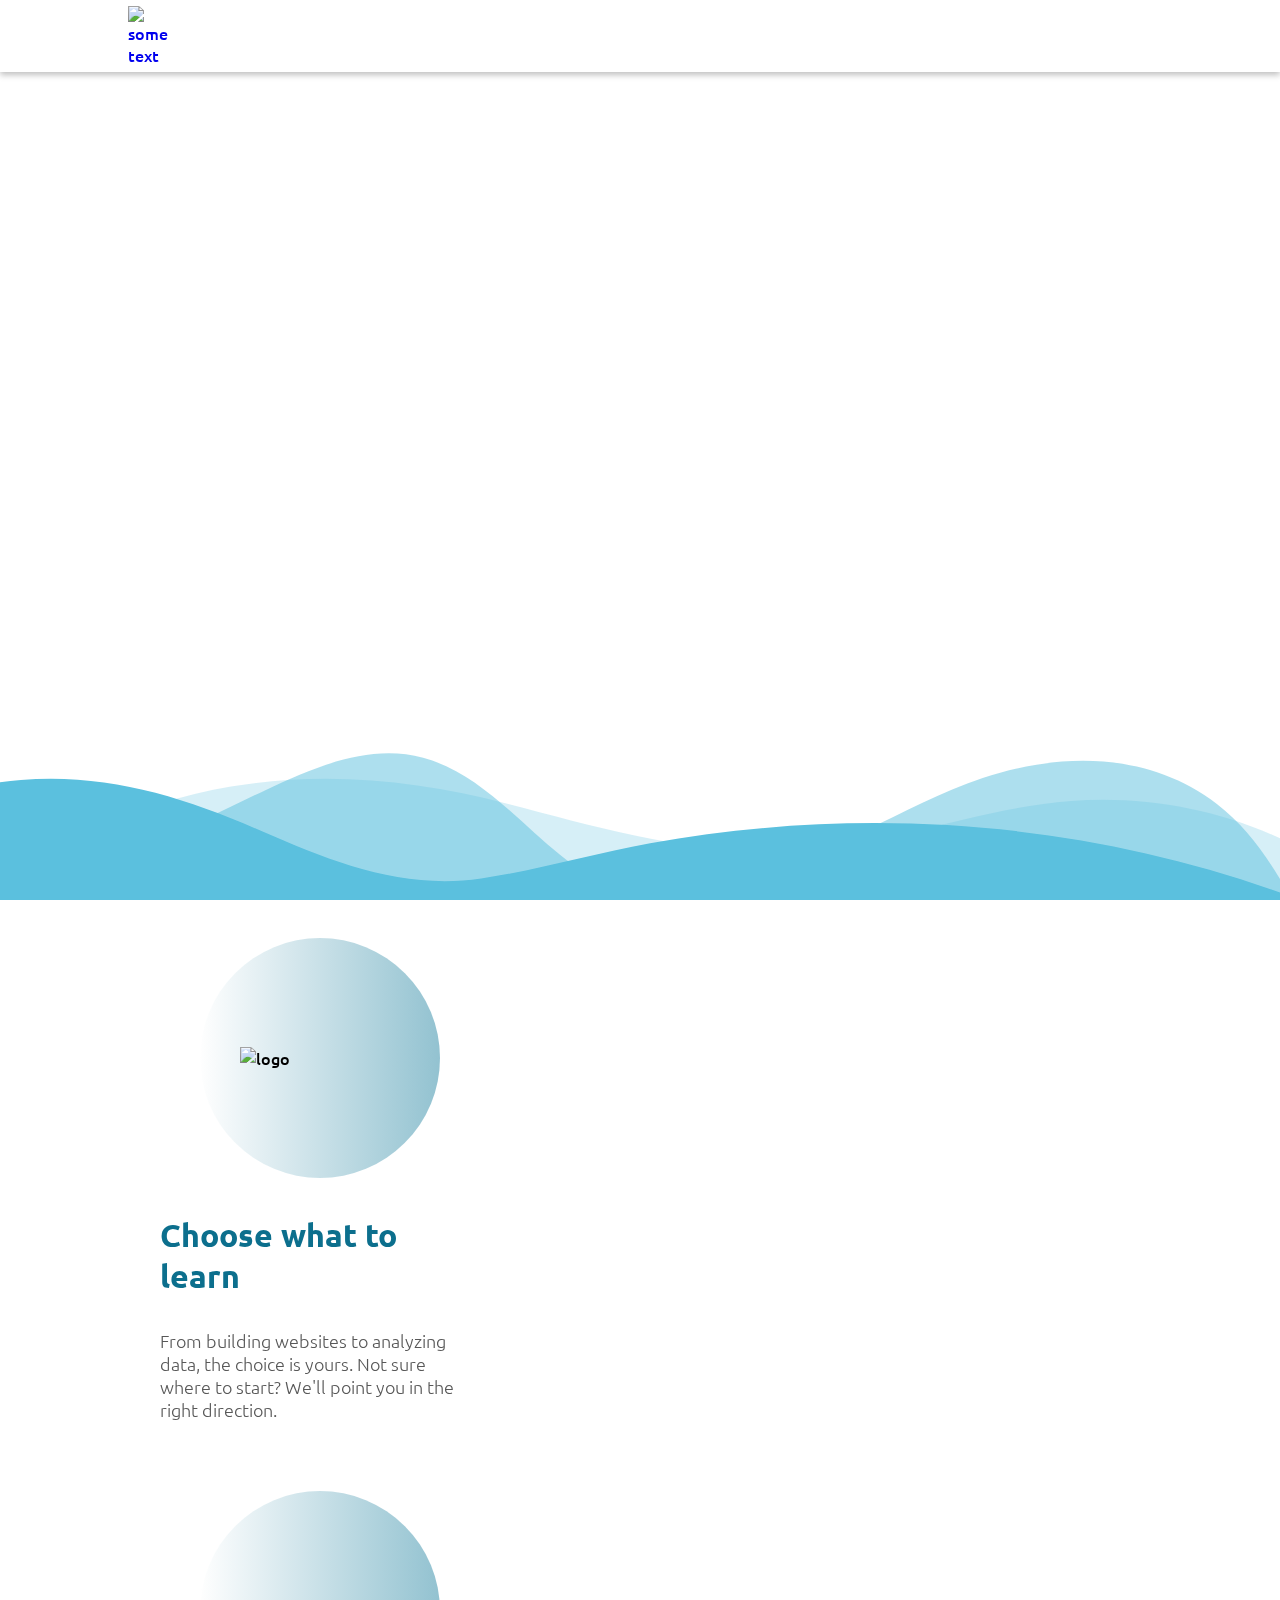
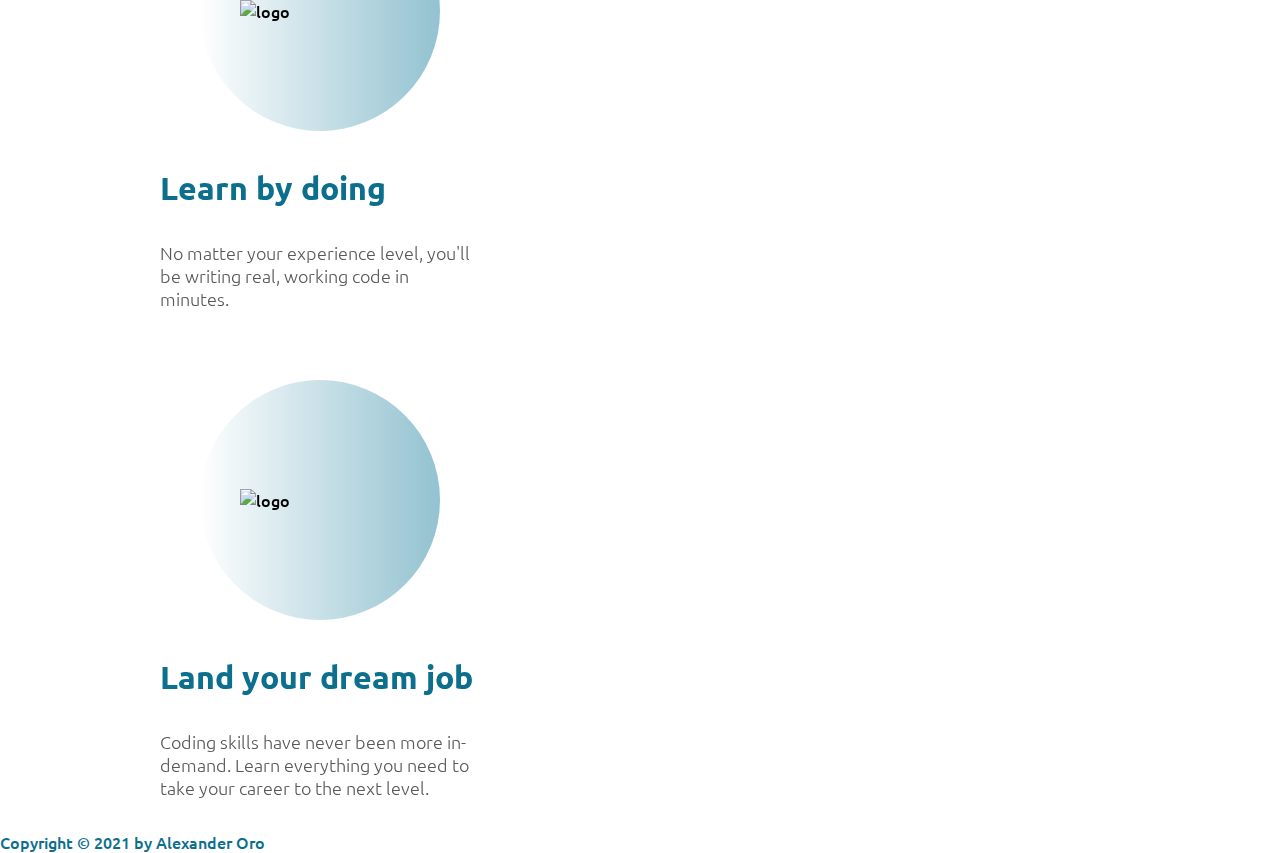
==== commit 68c30e7c: "😀😅 Checkpoint ./index.html:29751456/21032 ./css/style.css:29751456/930" ====
--- a/index.html
+++ b/index.html
@@ -50,7 +50,8 @@
     />
 
     <!-- external css -->
-    <link rel="stylesheet" href="css/style.css" />
+    <link rel="stylesheet" href="css/style.css" />    <!-- external css -->
+<!--     <link rel="stylesheet" href="css/app.css" /> -->
   </head>
   <body>
     <!--===== HEADER =====-->
@@ -295,5 +296,7 @@
 
     <!-- external global js -->
     <script src="./js/script.js"></script>
+    <!-- external global js -->
+<!--     <script src="./js/app.js"></script> -->
   </body>
 </html>
--- a/css/style.css
+++ b/css/style.css
@@ -35,6 +35,11 @@
   width: 30rem;
   border-radius: 30px;
   padding: 0rem 5rem;
+  border: 0 solid #fff;
+/*   box-shadow: 0 20px 20px rgba(0, 0, 0, 0.2), 0px 0px 50px rgba(0, 0, 0, 0.2); */
+}
+
+.card:hover {
   box-shadow: 0 20px 20px rgba(0, 0, 0, 0.2), 0px 0px 50px rgba(0, 0, 0, 0.2);
 }
 
@@ -54,7 +59,7 @@
   opacity: 0.5;
 }
 .c-content img {
-  width: 13rem;
+  width: 15rem;
   z-index: 2;
   transition: all 0.75s ease-out;
 }
--- a/css/app.css
+++ b/css/app.css
@@ -0,0 +1,67 @@
+* {
+  margin: 0;
+  padding: 0;
+  box-sizing: border-box;
+}
+
+body {
+  font-family: "Poppins", sans-serif;
+  min-height: 100vh;
+  display: flex;
+  align-items: center;
+  justify-content: center;
+  perspective: 1000px;
+}
+.con-t  {
+  width: 50%;
+  display: flex;
+  justify-content: center;
+  align-items: center;
+}
+.card {
+  transform-style: preserve-3d;
+  min-height: 40vh;
+  width: 30rem;
+  border-radius: 30px;
+  padding: 0rem 5rem;
+  box-shadow: 0 20px 20px rgba(0, 0, 0, 0.2), 0px 0px 50px rgba(0, 0, 0, 0.2);
+}
+
+.c-content {
+  min-height: 35vh;
+  display: flex;
+  align-items: center;
+  justify-content: center;
+}
+.circle {
+  width: 15rem;
+  height: 15rem;
+  background: linear-gradient(to right, #fff, #2786a3);
+  position: absolute;
+  border-radius: 50%;
+  z-index: 1;
+  opacity: 0.5;
+}
+.c-content img {
+  width: 13rem;
+  z-index: 2;
+  transition: all 0.75s ease-out;
+}
+
+.info h1 {
+  font-size: 2rem;
+  transition: all 0.75s ease-out;
+}
+.info h3 {
+  font-size: 1.1rem;
+  padding: 2rem 0rem;
+  color: #585858;
+  font-weight: lighter;
+  transition: all 0.75s ease-out;
+}
+
+/* #Parent-div {
+  display: flex;
+  flex-direction: row;
+  justify-content: space-evenly;
+} */
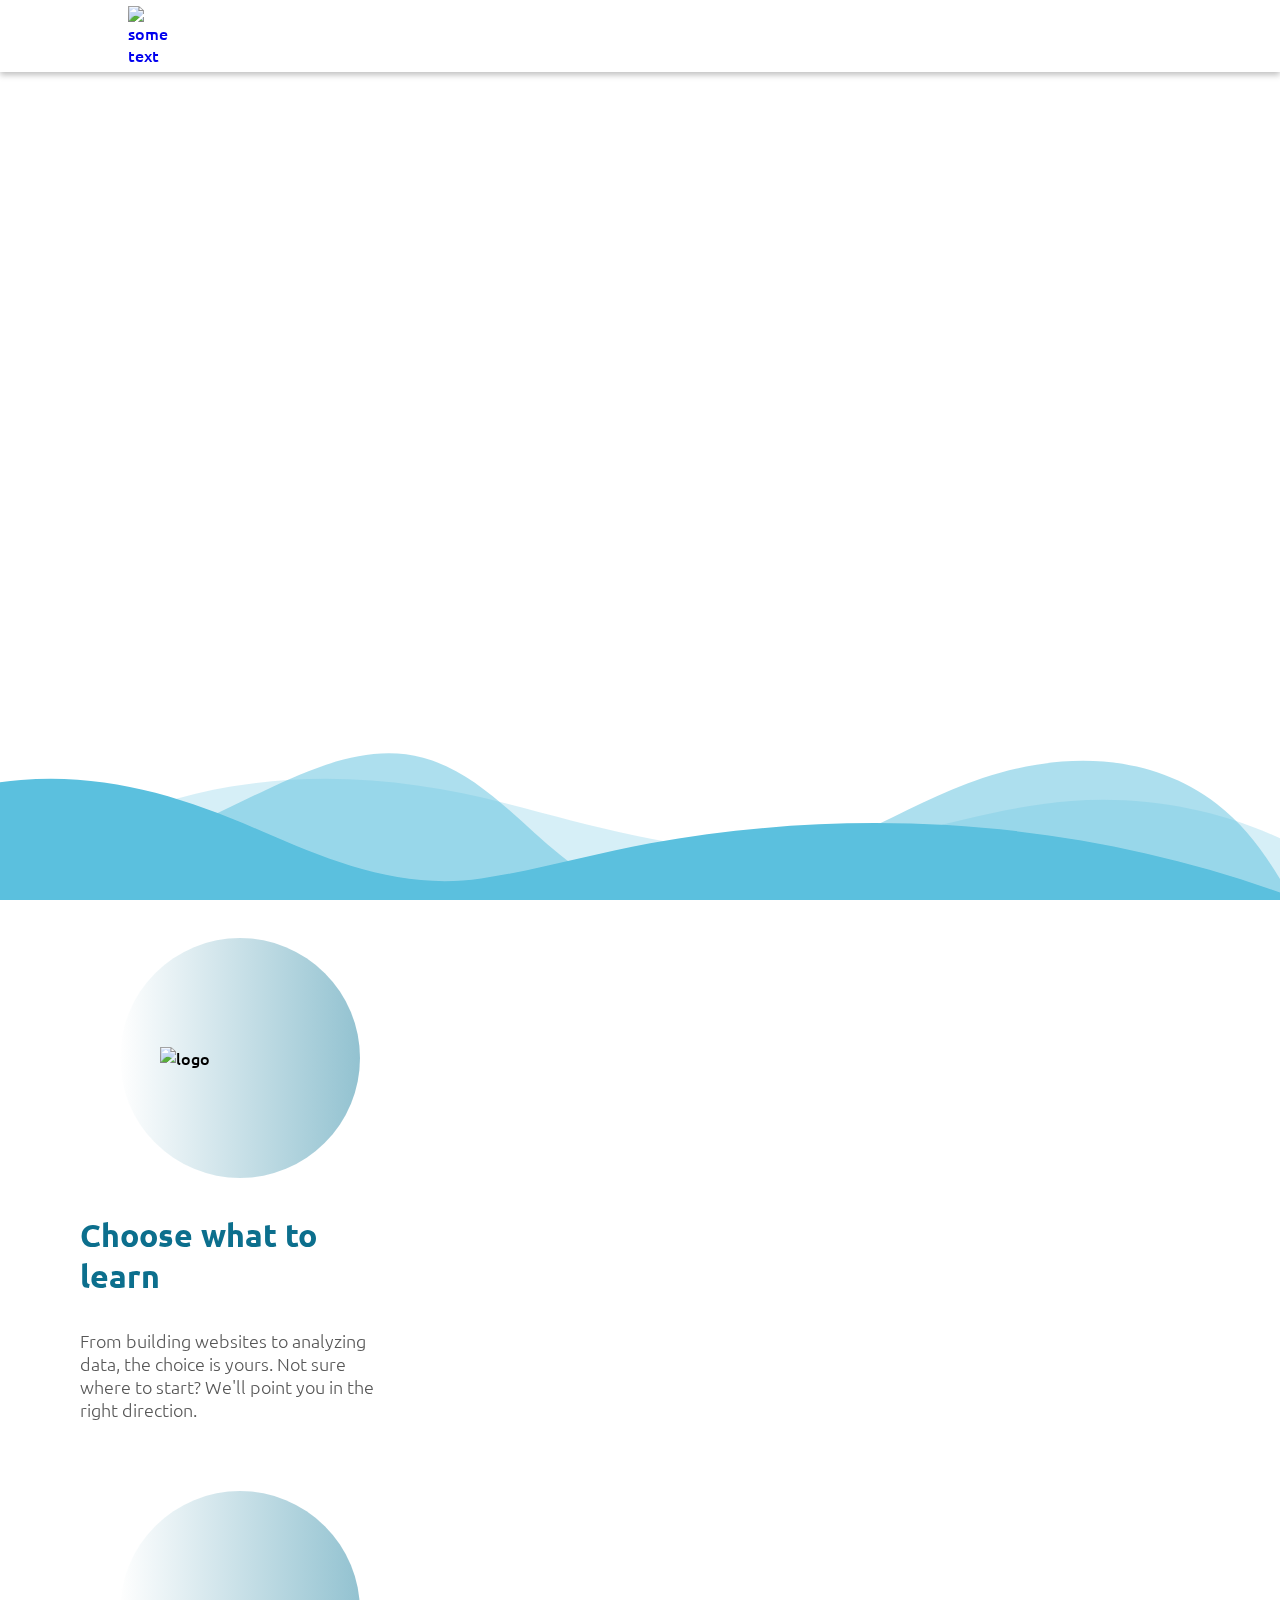
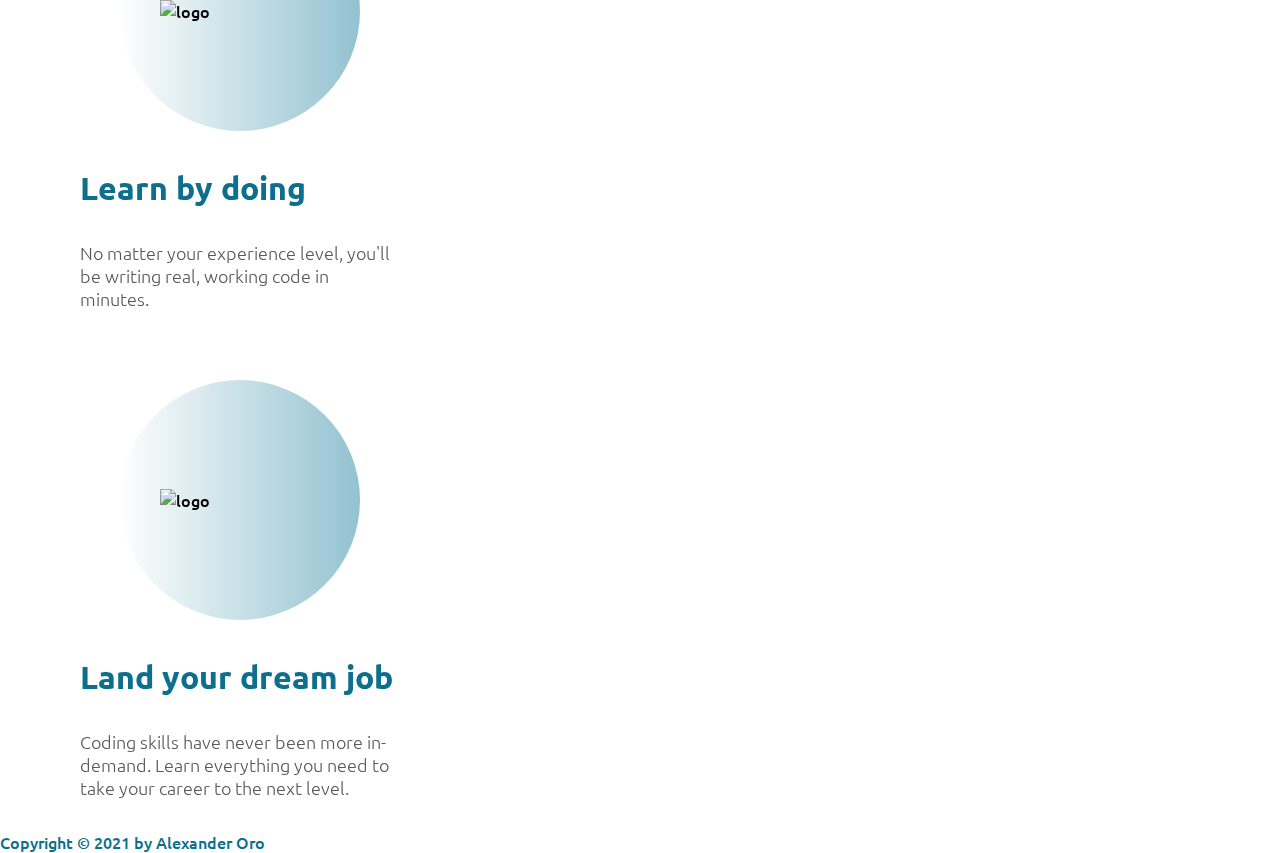
==== commit 4d88c4d6: "👽📰 Checkpoint ./index.html:29751456/24762" ====
--- a/index.html
+++ b/index.html
@@ -1,302 +1,222 @@
 <!DOCTYPE html>
 <html lang="en">
-  <head>
-    <meta charset="UTF-8" />
-    <meta
-      name="viewport"
-      content="width=device-width, initial-scale=1.0, maximum-scale=1.0, shrink-to-fit=no"
-    />
-
-    <!-- =====BOX ICONS===== -->
-    <link
-      href="https://cdn.jsdelivr.net/npm/boxicons@2.0.5/css/boxicons.min.css"
-      rel="stylesheet"
-    />
-
-    <script src="https://cdnjs.cloudflare.com/ajax/libs/typed.js/2.0.11/typed.min.js"></script>
-
-    <link
-      rel="icon"
-      href="https://cdn.glitch.com/ced8bd0a-62c9-400c-b1f2-3ee2d408aaf1%2Flogo2.png?v=1619639445100"
-      type="image/gif"
-      sizes="16x16"
-    />
-
-    <title>Discite Coding School</title>
-
-    <!-- fontawesome icons -->
-    <link
-      rel="stylesheet"
-      href="https://use.fontawesome.com/releases/v5.3.1/css/all.css"
-      integrity="sha384-mzrmE5qonljUremFsqc01SB46JvROS7bZs3IO2EmfFsd15uHvIt+Y8vEf7N7fWAU"
-      crossorigin="anonymous"
-    />
-
-    <!-- google fonts -->
-    <link
-      href="https://fonts.googleapis.com/css?family=Montserrat|Roboto&display=swap"
-      rel="stylesheet"
-    />
-
-    <!-- animate on scroll *optional* -->
-    <link href="https://unpkg.com/aos@2.3.1/dist/aos.css" rel="stylesheet" />
-
-    <!-- bootstrap css -->
-    <link
-      rel="stylesheet"
-      href="https://stackpath.bootstrapcdn.com/bootstrap/4.5.0/css/bootstrap.min.css"
-      integrity="sha384-9aIt2nRpC12Uk9gS9baDl411NQApFmC26EwAOH8WgZl5MYYxFfc+NcPb1dKGj7Sk"
-      crossorigin="anonymous"
-    />
-
-    <!-- external css -->
-    <link rel="stylesheet" href="css/style.css" />    <!-- external css -->
-<!--     <link rel="stylesheet" href="css/app.css" /> -->
-  </head>
-  <body>
-    <!--===== HEADER =====-->
-    <header class="l-header">
-      <nav class="navbar nav bd-grid">
-        <div class="logo">
-          <a href="#"
-            ><img
-              src="https://cdn.glitch.com/ced8bd0a-62c9-400c-b1f2-3ee2d408aaf1%2Flogo2.png?v=1619639445100"
-              alt="some text"
-              width="160"
-              height="120"
-          /></a>
-        </div>
-
-        <div class="nav__toggle" id="nav-toggle">
-          <i class="bx bx-menu"></i>
-        </div>
-
-        <div class="nav__menu" id="nav-menu">
-          <div class="nav__close" id="nav-close">
-            <i class="bx bx-x"></i>
+<head>
+  <meta charset="UTF-8" />
+  <meta
+  name="viewport"
+  content="width=device-width, initial-scale=1.0, maximum-scale=1.0, shrink-to-fit=no"
+  />
+ 
+  <!-- =====BOX ICONS===== -->
+  <link href='https://cdn.jsdelivr.net/npm/boxicons@2.0.5/css/boxicons.min.css' rel='stylesheet'>
+  
+  <script src="https://cdnjs.cloudflare.com/ajax/libs/typed.js/2.0.11/typed.min.js" ></script>
+  
+   <link rel="icon" href="https://cdn.glitch.com/ced8bd0a-62c9-400c-b1f2-3ee2d408aaf1%2Flogo2.png?v=1619639445100" type="image/gif" sizes="16x16">
+  
+  <title>Discite Coding School</title>
+  
+  <!-- fontawesome icons -->
+  <link
+  rel="stylesheet"
+  href="https://use.fontawesome.com/releases/v5.3.1/css/all.css"
+  integrity="sha384-mzrmE5qonljUremFsqc01SB46JvROS7bZs3IO2EmfFsd15uHvIt+Y8vEf7N7fWAU"
+  crossorigin="anonymous"
+  />
+  
+  <!-- google fonts -->
+  <link
+  href="https://fonts.googleapis.com/css?family=Montserrat|Roboto&display=swap"
+  rel="stylesheet"
+  />
+  
+  <!-- animate on scroll *optional* -->
+  <link href="https://unpkg.com/aos@2.3.1/dist/aos.css" rel="stylesheet" />
+  
+  <!-- bootstrap css -->
+  <link
+  rel="stylesheet"
+  href="https://stackpath.bootstrapcdn.com/bootstrap/4.5.0/css/bootstrap.min.css"
+  integrity="sha384-9aIt2nRpC12Uk9gS9baDl411NQApFmC26EwAOH8WgZl5MYYxFfc+NcPb1dKGj7Sk"
+  crossorigin="anonymous"
+  />
+  
+  <!-- external css -->
+  <link rel="stylesheet" href="css/style.css" />
+</head>
+<body>
+  
+  <!--===== HEADER =====-->
+  <header class="l-header">
+    <nav class="navbar nav bd-grid">
+      <div class="logo">
+        <a href="#"><IMG SRC="https://cdn.glitch.com/ced8bd0a-62c9-400c-b1f2-3ee2d408aaf1%2Flogo2.png?v=1619639445100" ALT="some text" WIDTH=160 HEIGHT=120></a>
+      </div>
+      
+      <div class="nav__toggle" id="nav-toggle">
+        <i class='bx bx-menu'></i>
+      </div>
+      
+      <div class="nav__menu" id="nav-menu">
+        <div class="nav__close" id="nav-close">
+          <i class='bx bx-x'></i>
+        </div>
+        
+        <ul class="nav__list">
+          <li class="nav__item nav-item active"><a href="./index.html" class="nav-link">Home</a></li>
+          <li class="nav__item nav-item"><a href="./courses.html" class="nav-link">Courses</a></li>
+          <li class="nav__item nav-item user-is-in fn hide"><a id = "profile" href="./profile.html" class="nav-link">Profile</a></li>
+          <li id = "register" class="nav__item nav-item user-is-out"><a href="./register.html" class="nav-link">Register</a></li>
+          <li id = "login" class="nav__item nav-item user-is-out">  <a href="./login.html" class="nav-link">Log In</a></li>
+          <li class="nav__item nav-item user-is-in hide">  <a id = "log-out" href="#" class="nav-link">Log Out</a></li>
+        </ul>
+      </div>
+    </nav>
+  </header>
+
+  <main class="l-main">
+    <!--===== HOME =====-->
+    <section class="home" id="home">
+      <div class="home__container bd-grid">
+        <div class="home__img">
+          <img id= "img-1" src="https://cdn.glitch.com/ced8bd0a-62c9-400c-b1f2-3ee2d408aaf1%2Fimg1.png?v=1619639747641" alt="" data-speed="-2" class="move">
+          <img id= "img-2" src="https://cdn.glitch.com/ced8bd0a-62c9-400c-b1f2-3ee2d408aaf1%2Fimg1.png?v=1619639747641" alt="" data-speed="2" class="move">
+          <img id= "img-3" src="https://cdn.glitch.com/ced8bd0a-62c9-400c-b1f2-3ee2d408aaf1%2Fimg3.png?v=1619639446842" alt="" data-speed="2" class="move">
+          <img id= "img-4" src="https://cdn.glitch.com/ced8bd0a-62c9-400c-b1f2-3ee2d408aaf1%2Fimg4.png?v=1619639447880" alt="" data-speed="-2" class="move">
+          <img id= "img-5" src="https://cdn.glitch.com/ced8bd0a-62c9-400c-b1f2-3ee2d408aaf1%2Fimg5.png?v=1619639446354" alt="" data-speed="-2" class="move">
+          <img id= "img-6" src="https://cdn.glitch.com/ced8bd0a-62c9-400c-b1f2-3ee2d408aaf1%2Fimg6.png?v=1619639448653" alt="" data-speed="2" class="move">
+        </div>
+        <div class="banner">
+          <div class="blocks"></div>
+        </div>
+        <div class="home__data">
+          <h1 class="home__title">Start Here!</h1>
+          <p class="home__description">Learn to code now. <br><span class="typing"></span></p>
+  
+          <a href="./courses.html" class="home__button">Get Started</a>
+        </div>
+      </div>
+    </section>
+  </main>
+
+
+  <!--  -->
+  <div class="custom-shape-divider-bottom-1619631205">
+    <svg data-name="Layer 1" xmlns="http://www.w3.org/2000/svg" viewBox="0 0 1200 120" preserveAspectRatio="none">
+        <path d="M0,0V46.29c47.79,22.2,103.59,32.17,158,28,70.36-5.37,136.33-33.31,206.8-37.5C438.64,32.43,512.34,53.67,583,72.05c69.27,18,138.3,24.88,209.4,13.08,36.15-6,69.85-17.84,104.45-29.34C989.49,25,1113-14.29,1200,52.47V0Z" opacity=".25" class="shape-fill"></path>
+        <path d="M0,0V15.81C13,36.92,27.64,56.86,47.69,72.05,99.41,111.27,165,111,224.58,91.58c31.15-10.15,60.09-26.07,89.67-39.8,40.92-19,84.73-46,130.83-49.67,36.26-2.85,70.9,9.42,98.6,31.56,31.77,25.39,62.32,62,103.63,73,40.44,10.79,81.35-6.69,119.13-24.28s75.16-39,116.92-43.05c59.73-5.85,113.28,22.88,168.9,38.84,30.2,8.66,59,6.17,87.09-7.5,22.43-10.89,48-26.93,60.65-49.24V0Z" opacity=".5" class="shape-fill"></path>
+        <path d="M0,0V5.63C149.93,59,314.09,71.32,475.83,42.57c43-7.64,84.23-20.12,127.61-26.46,59-8.63,112.48,12.24,165.56,35.4C827.93,77.22,886,95.24,951.2,90c86.53-7,172.46-45.71,248.8-84.81V0Z" class="shape-fill"></path>
+    </svg>
+</div>
+
+
+
+  <!--  -->
+  <main class=" .con-t container my-5">
+    
+    <div class="row">
+      <div class="col-md-4 my-3">
+       <div class="card card my-3">
+            <div class="c-content">
+              <div class="circle my-1"></div>
+              <img
+                src="https://cdn.glitch.com/ced8bd0a-62c9-400c-b1f2-3ee2d408aaf1%2Fcreate-web-applications-in-asp-dot-net-and-java-script-mvc.png?v=1619863102632"
+                alt="logo"
+              />
+            </div>
+            <div class="info">
+              <h1 class="title">Choose what to learn</h1>
+              <h3>
+                From building websites to analyzing data, the choice is yours.
+                Not sure where to start? We'll point you in the right direction.
+              </h3>
+            </div>
           </div>
-
-          <ul class="nav__list">
-            <li class="nav__item nav-item active">
-              <a href="./index.html" class="nav-link">Home</a>
-            </li>
-            <li class="nav__item nav-item">
-              <a href="./courses.html" class="nav-link">Courses</a>
-            </li>
-            <li class="nav__item nav-item user-is-in fn hide">
-              <a id="profile" href="./profile.html" class="nav-link">Profile</a>
-            </li>
-            <li id="register" class="nav__item nav-item user-is-out">
-              <a href="./register.html" class="nav-link">Register</a>
-            </li>
-            <li id="login" class="nav__item nav-item user-is-out">
-              <a href="./login.html" class="nav-link">Log In</a>
-            </li>
-            <li class="nav__item nav-item user-is-in hide">
-              <a id="log-out" href="#" class="nav-link">Log Out</a>
-            </li>
-          </ul>
-        </div>
-      </nav>
-    </header>
-
-    <main class="l-main">
-      <!--===== HOME =====-->
-      <section class="home" id="home">
-        <div class="home__container bd-grid">
-          <div class="home__img">
-            <img
-              id="img-1"
-              src="https://cdn.glitch.com/ced8bd0a-62c9-400c-b1f2-3ee2d408aaf1%2Fimg1.png?v=1619639747641"
-              alt=""
-              data-speed="-2"
-              class="move"
-            />
-            <img
-              id="img-2"
-              src="https://cdn.glitch.com/ced8bd0a-62c9-400c-b1f2-3ee2d408aaf1%2Fimg1.png?v=1619639747641"
-              alt=""
-              data-speed="2"
-              class="move"
-            />
-            <img
-              id="img-3"
-              src="https://cdn.glitch.com/ced8bd0a-62c9-400c-b1f2-3ee2d408aaf1%2Fimg3.png?v=1619639446842"
-              alt=""
-              data-speed="2"
-              class="move"
-            />
-            <img
-              id="img-4"
-              src="https://cdn.glitch.com/ced8bd0a-62c9-400c-b1f2-3ee2d408aaf1%2Fimg4.png?v=1619639447880"
-              alt=""
-              data-speed="-2"
-              class="move"
-            />
-            <img
-              id="img-5"
-              src="https://cdn.glitch.com/ced8bd0a-62c9-400c-b1f2-3ee2d408aaf1%2Fimg5.png?v=1619639446354"
-              alt=""
-              data-speed="-2"
-              class="move"
-            />
-            <img
-              id="img-6"
-              src="https://cdn.glitch.com/ced8bd0a-62c9-400c-b1f2-3ee2d408aaf1%2Fimg6.png?v=1619639448653"
-              alt=""
-              data-speed="2"
-              class="move"
-            />
+      </div>
+      <!-- end 4 cols	 -->
+      
+      <div class="col-md-4 my-3">
+         <div class="card my-3">
+            <div class="c-content">
+              <div class="circle"></div>
+              <img
+                src="https://cdn.glitch.com/ced8bd0a-62c9-400c-b1f2-3ee2d408aaf1%2FImagine-1-brain.png?v=1619863006037"
+                alt="logo"
+              />
+            </div>
+            <div class="info">
+              <h1 class="title">Learn by doing</h1>
+              <h3>
+                No matter your experience level, you'll be writing real, working code in minutes.
+              </h3>
+            </div>
           </div>
-          <div class="banner">
-            <div class="blocks"></div>
+      </div>
+      <!-- end 4 cols	 -->
+      
+      <div class="col-md-4 my-3">
+     <div class="card">
+            <div class="c-content">
+              <div class="circle"></div>
+              <img
+                src="https://cdn.glitch.com/ced8bd0a-62c9-400c-b1f2-3ee2d408aaf1%2Foutput-onlinepngtools%20(14).png?v=1619863446175"
+                alt="logo"
+              />
+            </div>
+            <div class="info">
+              <h1 class="title">Land your dream job</h1>
+              <h3>
+                Coding skills have never been more in-demand. Learn everything you need to take your career to the next level.
+              </h3>
+            </div>
           </div>
-          <div class="home__data">
-            <h1 class="home__title">Start Here!</h1>
-            <p class="home__description">
-              Learn to code now. <br /><span class="typing"></span>
-            </p>
-
-            <a href="./courses.html" class="home__button">Get Started</a>
-          </div>
-        </div>
-      </section>
-    </main>
-
-    <!--  -->
-    <div class="custom-shape-divider-bottom-1619631205">
-      <svg
-        data-name="Layer 1"
-        xmlns="http://www.w3.org/2000/svg"
-        viewBox="0 0 1200 120"
-        preserveAspectRatio="none"
-      >
-        <path
-          d="M0,0V46.29c47.79,22.2,103.59,32.17,158,28,70.36-5.37,136.33-33.31,206.8-37.5C438.64,32.43,512.34,53.67,583,72.05c69.27,18,138.3,24.88,209.4,13.08,36.15-6,69.85-17.84,104.45-29.34C989.49,25,1113-14.29,1200,52.47V0Z"
-          opacity=".25"
-          class="shape-fill"
-        ></path>
-        <path
-          d="M0,0V15.81C13,36.92,27.64,56.86,47.69,72.05,99.41,111.27,165,111,224.58,91.58c31.15-10.15,60.09-26.07,89.67-39.8,40.92-19,84.73-46,130.83-49.67,36.26-2.85,70.9,9.42,98.6,31.56,31.77,25.39,62.32,62,103.63,73,40.44,10.79,81.35-6.69,119.13-24.28s75.16-39,116.92-43.05c59.73-5.85,113.28,22.88,168.9,38.84,30.2,8.66,59,6.17,87.09-7.5,22.43-10.89,48-26.93,60.65-49.24V0Z"
-          opacity=".5"
-          class="shape-fill"
-        ></path>
-        <path
-          d="M0,0V5.63C149.93,59,314.09,71.32,475.83,42.57c43-7.64,84.23-20.12,127.61-26.46,59-8.63,112.48,12.24,165.56,35.4C827.93,77.22,886,95.24,951.2,90c86.53-7,172.46-45.71,248.8-84.81V0Z"
-          class="shape-fill"
-        ></path>
-      </svg>
+      </div>
+      <!-- end 4 cols	 -->
     </div>
-
-    <!--  -->
-    <main class="main-con ">
-      <div id="GP-div" class="my-5">
-        <div id="Parent-div" class="row">
-          <div class="con-t col-md-4 my-3">
-            <div class="card card my-3">
-              <div class="c-content">
-                <div class="circle my-1"></div>
-                <img
-                  src="https://cdn.glitch.com/ced8bd0a-62c9-400c-b1f2-3ee2d408aaf1%2Fcreate-web-applications-in-asp-dot-net-and-java-script-mvc.png?v=1619863102632"
-                  alt="logo"
-                />
-              </div>
-              <div class="info">
-                <h1 class="title">Choose what to learn</h1>
-                <h3>
-                  From building websites to analyzing data, the choice is yours.
-                  Not sure where to start? We'll point you in the right
-                  direction.
-                </h3>
-              </div>
-            </div>
-          </div>
-
-          <div class="con-t  col-md-4 my-3">
-            <div class="card my-3">
-              <div class="c-content">
-                <div class="circle"></div>
-                <img
-                  src="https://cdn.glitch.com/ced8bd0a-62c9-400c-b1f2-3ee2d408aaf1%2FImagine-1-brain.png?v=1619863006037"
-                  alt="logo"
-                />
-              </div>
-              <div class="info">
-                <h1 class="title">Learn by doing</h1>
-                <h3>
-                  No matter your experience level, you'll be writing real,
-                  working code in minutes.
-                </h3>
-              </div>
-            </div>
-          </div>
-
-          <div class="con-t  col-md-4 my-3">
-            <div class="card">
-              <div class="c-content">
-                <div class="circle"></div>
-                <img
-                  src="https://cdn.glitch.com/ced8bd0a-62c9-400c-b1f2-3ee2d408aaf1%2Foutput-onlinepngtools%20(14).png?v=1619863446175"
-                  alt="logo"
-                />
-              </div>
-              <div class="info">
-                <h1 class="title">Land your dream job</h1>
-                <h3>
-                  Coding skills have never been more in-demand. Learn everything
-                  you need to take your career to the next level.
-                </h3>
-              </div>
-            </div>
-          </div>
-        </div>
-      </div>
-      <!-- end row -->
-    </main>
-    <!-- end cards -->
-
-    <!-- footer -->
-    <footer class="footer bg-info">
-      <p class="p-3 mb-0 text-center text-white">
-        Copyright &copy; 2021 by Alexander Oro
-      </p>
-    </footer>
-    <!-- end footer -->
-
-    <!-- jQuery first, then Popper.js, then Bootstrap JS -->
-    <script
-      src="https://code.jquery.com/jquery-3.5.1.slim.min.js"
-      integrity="sha384-DfXdz2htPH0lsSSs5nCTpuj/zy4C+OGpamoFVy38MVBnE+IbbVYUew+OrCXaRkfj"
-      crossorigin="anonymous"
-    ></script>
-    <script
-      src="https://cdn.jsdelivr.net/npm/popper.js@1.16.0/dist/umd/popper.min.js"
-      integrity="sha384-Q6E9RHvbIyZFJoft+2mJbHaEWldlvI9IOYy5n3zV9zzTtmI3UksdQRVvoxMfooAo"
-      crossorigin="anonymous"
-    ></script>
-    <script
-      src="https://stackpath.bootstrapcdn.com/bootstrap/4.5.0/js/bootstrap.min.js"
-      integrity="sha384-OgVRvuATP1z7JjHLkuOU7Xw704+h835Lr+6QL9UvYjZE3Ipu6Tp75j7Bh/kR0JKI"
-      crossorigin="anonymous"
-    ></script>
-
-    <!-- AOS -->
-    <script src="https://unpkg.com/aos@2.3.1/dist/aos.js"></script>
-
-    <!-- AOS initialization -->
-    <script>
-      AOS.init();
-    </script>
-
-    <!--===== GSAP =====-->
-    <script src="https://cdnjs.cloudflare.com/ajax/libs/gsap/3.5.1/gsap.min.js"></script>
-
-    <!--===== MAIN JS =====-->
-    <script src="./js/main.js"></script>
-
-    <!-- external global js -->
-    <script src="./js/script.js"></script>
-    <!-- external global js -->
-<!--     <script src="./js/app.js"></script> -->
-  </body>
+    <!-- end row -->
+  </main>
+  <!-- end cards -->
+  
+  <!-- footer -->
+  <footer class="footer bg-info">
+    <p class="p-3 mb-0 text-center text-white">
+      Copyright &copy; 2021 by Alexander Oro
+    </p>
+  </footer>
+  <!-- end footer -->
+  
+  <!-- jQuery first, then Popper.js, then Bootstrap JS -->
+  <script
+  src="https://code.jquery.com/jquery-3.5.1.slim.min.js"
+  integrity="sha384-DfXdz2htPH0lsSSs5nCTpuj/zy4C+OGpamoFVy38MVBnE+IbbVYUew+OrCXaRkfj"
+  crossorigin="anonymous"
+  ></script>
+  <script
+  src="https://cdn.jsdelivr.net/npm/popper.js@1.16.0/dist/umd/popper.min.js"
+  integrity="sha384-Q6E9RHvbIyZFJoft+2mJbHaEWldlvI9IOYy5n3zV9zzTtmI3UksdQRVvoxMfooAo"
+  crossorigin="anonymous"
+  ></script>
+  <script
+  src="https://stackpath.bootstrapcdn.com/bootstrap/4.5.0/js/bootstrap.min.js"
+  integrity="sha384-OgVRvuATP1z7JjHLkuOU7Xw704+h835Lr+6QL9UvYjZE3Ipu6Tp75j7Bh/kR0JKI"
+  crossorigin="anonymous"
+  ></script>
+  
+  <!-- AOS -->
+  <script src="https://unpkg.com/aos@2.3.1/dist/aos.js"></script>
+  
+  <!-- AOS initialization -->
+  <script>
+    AOS.init();
+  </script>
+  
+  <!--===== GSAP =====-->
+  <script src="https://cdnjs.cloudflare.com/ajax/libs/gsap/3.5.1/gsap.min.js"></script>
+  
+  <!--===== MAIN JS =====-->
+  <script src="./js/main.js"></script>
+  
+  <!-- external global js -->
+  <script src="./js/script.js"></script>
+</body>
 </html>
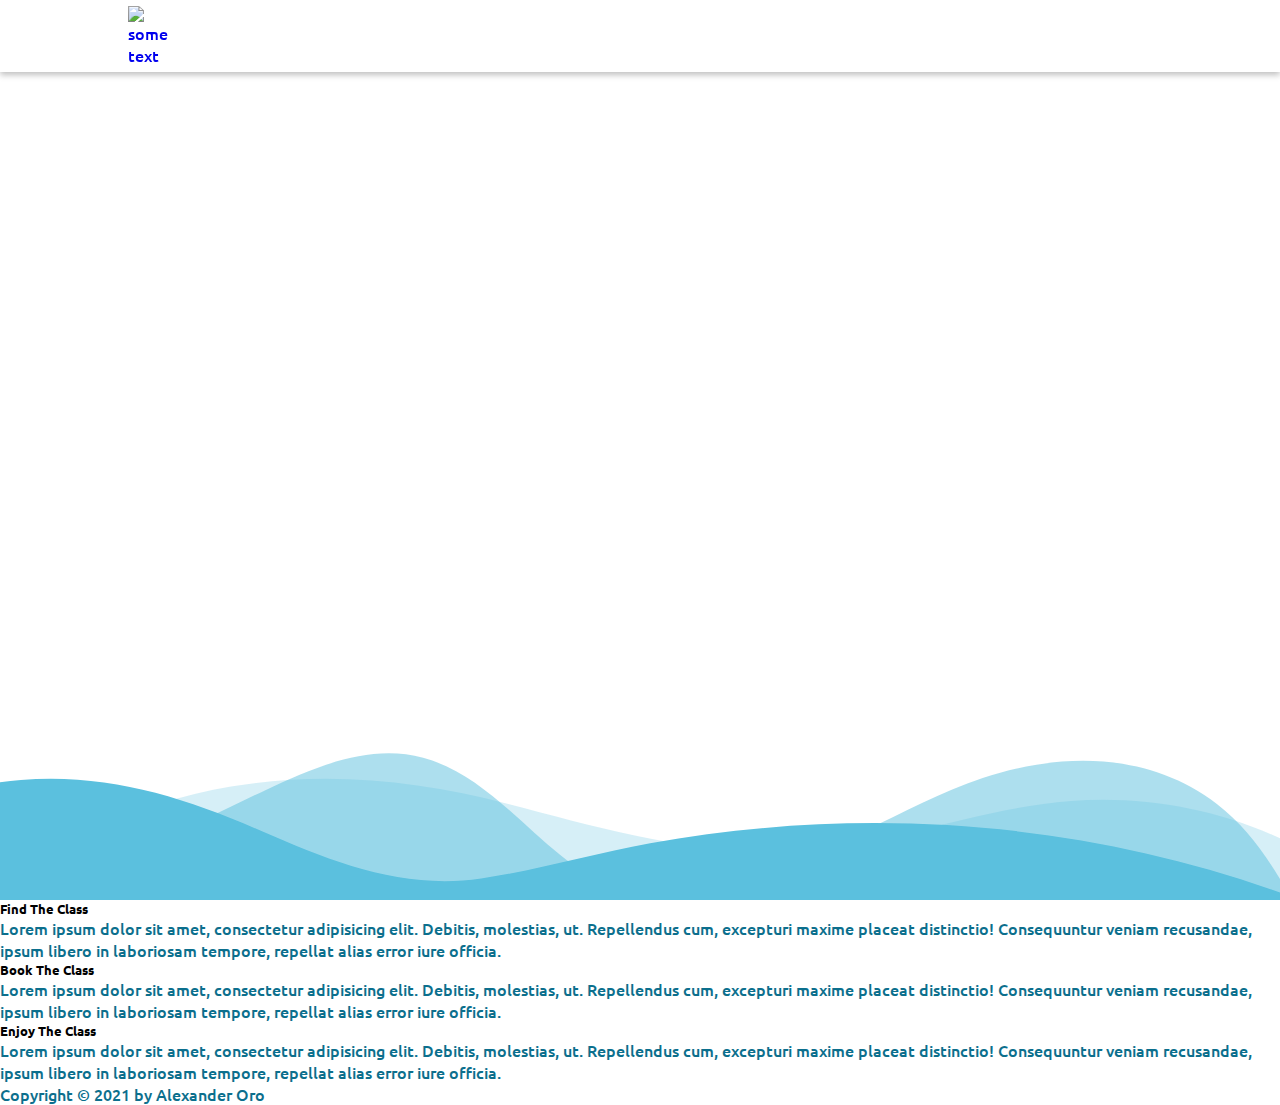
==== commit 75d2d8db: "😹🏘 Checkpoint ./index.html:29751456/17622 ./css/style.css:29751456/1248" ====
--- a/index.html
+++ b/index.html
@@ -112,64 +112,51 @@
 
 
   <!--  -->
-  <main class=" .con-t container my-5">
+  <main class="container my-5">
     
     <div class="row">
       <div class="col-md-4 my-3">
-       <div class="card card my-3">
-            <div class="c-content">
-              <div class="circle my-1"></div>
-              <img
-                src="https://cdn.glitch.com/ced8bd0a-62c9-400c-b1f2-3ee2d408aaf1%2Fcreate-web-applications-in-asp-dot-net-and-java-script-mvc.png?v=1619863102632"
-                alt="logo"
-              />
-            </div>
-            <div class="info">
-              <h1 class="title">Choose what to learn</h1>
-              <h3>
-                From building websites to analyzing data, the choice is yours.
-                Not sure where to start? We'll point you in the right direction.
-              </h3>
-            </div>
+        <div class="card">
+          <div class="card-body">
+            <h5 class="card-title">Find The Class</h5>
+            <p class="card-text">
+              Lorem ipsum dolor sit amet, consectetur adipisicing elit.
+              Debitis, molestias, ut. Repellendus cum, excepturi maxime
+              placeat distinctio! Consequuntur veniam recusandae, ipsum libero
+              in laboriosam tempore, repellat alias error iure officia.
+            </p>
           </div>
+        </div>
       </div>
       <!-- end 4 cols	 -->
       
       <div class="col-md-4 my-3">
-         <div class="card my-3">
-            <div class="c-content">
-              <div class="circle"></div>
-              <img
-                src="https://cdn.glitch.com/ced8bd0a-62c9-400c-b1f2-3ee2d408aaf1%2FImagine-1-brain.png?v=1619863006037"
-                alt="logo"
-              />
-            </div>
-            <div class="info">
-              <h1 class="title">Learn by doing</h1>
-              <h3>
-                No matter your experience level, you'll be writing real, working code in minutes.
-              </h3>
-            </div>
+        <div class="card">
+          <div class="card-body">
+            <h5 class="card-title">Book The Class</h5>
+            <p class="card-text">
+              Lorem ipsum dolor sit amet, consectetur adipisicing elit.
+              Debitis, molestias, ut. Repellendus cum, excepturi maxime
+              placeat distinctio! Consequuntur veniam recusandae, ipsum libero
+              in laboriosam tempore, repellat alias error iure officia.
+            </p>
           </div>
+        </div>
       </div>
       <!-- end 4 cols	 -->
       
       <div class="col-md-4 my-3">
-     <div class="card">
-            <div class="c-content">
-              <div class="circle"></div>
-              <img
-                src="https://cdn.glitch.com/ced8bd0a-62c9-400c-b1f2-3ee2d408aaf1%2Foutput-onlinepngtools%20(14).png?v=1619863446175"
-                alt="logo"
-              />
-            </div>
-            <div class="info">
-              <h1 class="title">Land your dream job</h1>
-              <h3>
-                Coding skills have never been more in-demand. Learn everything you need to take your career to the next level.
-              </h3>
-            </div>
+        <div class="card">
+          <div class="card-body">
+            <h5 class="card-title">Enjoy The Class</h5>
+            <p class="card-text">
+              Lorem ipsum dolor sit amet, consectetur adipisicing elit.
+              Debitis, molestias, ut. Repellendus cum, excepturi maxime
+              placeat distinctio! Consequuntur veniam recusandae, ipsum libero
+              in laboriosam tempore, repellat alias error iure officia.
+            </p>
           </div>
+        </div>
       </div>
       <!-- end 4 cols	 -->
     </div>
--- a/css/style.css
+++ b/css/style.css
@@ -23,58 +23,7 @@
 font-family: 'Ubuntu', sans-serif; */
 
 /* Card CSS Start  */
-.con-t  {
-  width: 50%;
-  display: flex;
-  justify-content: center;
-  align-items: center;
-}
-.card {
-  transform-style: preserve-3d;
-  min-height: 40vh;
-  width: 30rem;
-  border-radius: 30px;
-  padding: 0rem 5rem;
-  border: 0 solid #fff;
-/*   box-shadow: 0 20px 20px rgba(0, 0, 0, 0.2), 0px 0px 50px rgba(0, 0, 0, 0.2); */
-}
-
-.card:hover {
-  box-shadow: 0 20px 20px rgba(0, 0, 0, 0.2), 0px 0px 50px rgba(0, 0, 0, 0.2);
-}
-
-.c-content {
-  min-height: 35vh;
-  display: flex;
-  align-items: center;
-  justify-content: center;
-}
-.circle {
-  width: 15rem;
-  height: 15rem;
-  background: linear-gradient(to right, #fff, #2786a3);
-  position: absolute;
-  border-radius: 50%;
-  z-index: 1;
-  opacity: 0.5;
-}
-.c-content img {
-  width: 15rem;
-  z-index: 2;
-  transition: all 0.75s ease-out;
-}
-
-.info h1 {
-  font-size: 2rem;
-  transition: all 0.75s ease-out;
-}
-.info h3 {
-  font-size: 1.1rem;
-  padding: 2rem 0rem;
-  color: #585858;
-  font-weight: lighter;
-  transition: all 0.75s ease-out;
-}
+
 
 
 /* Card CSS End */
